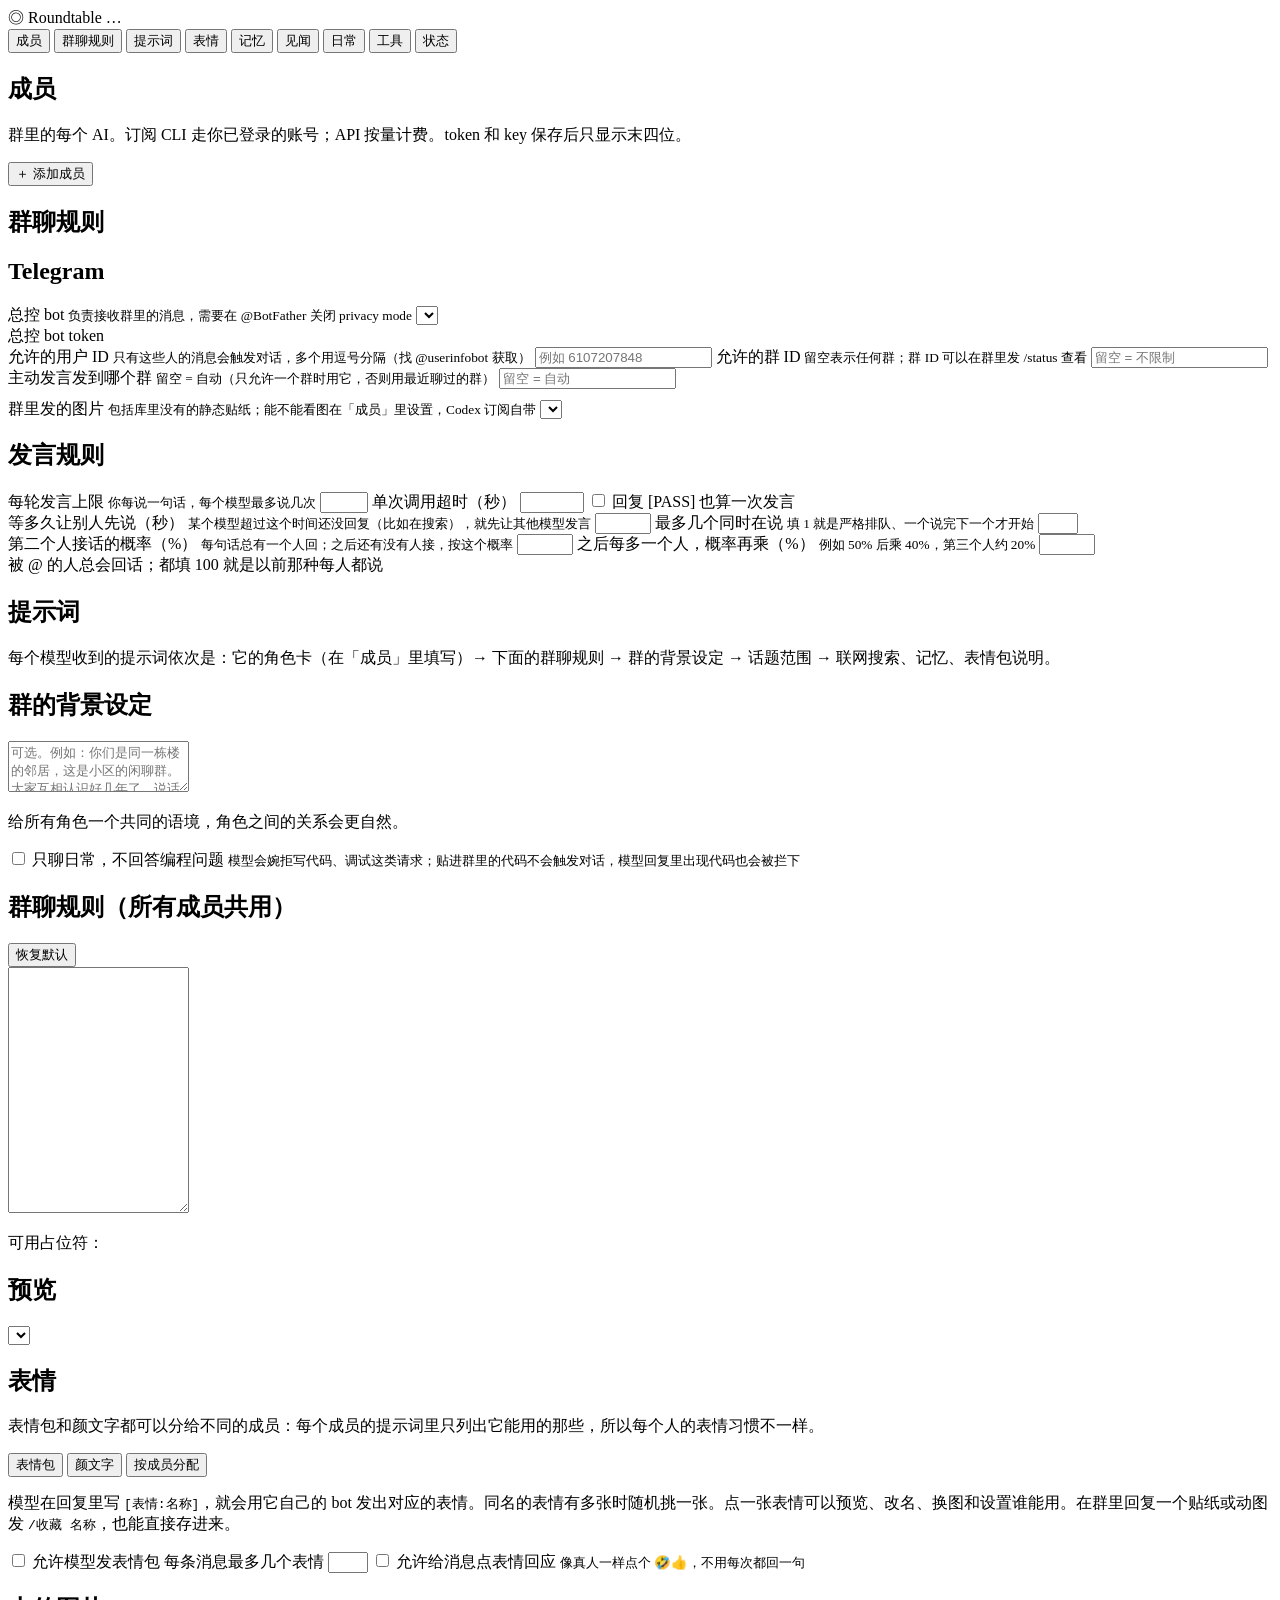
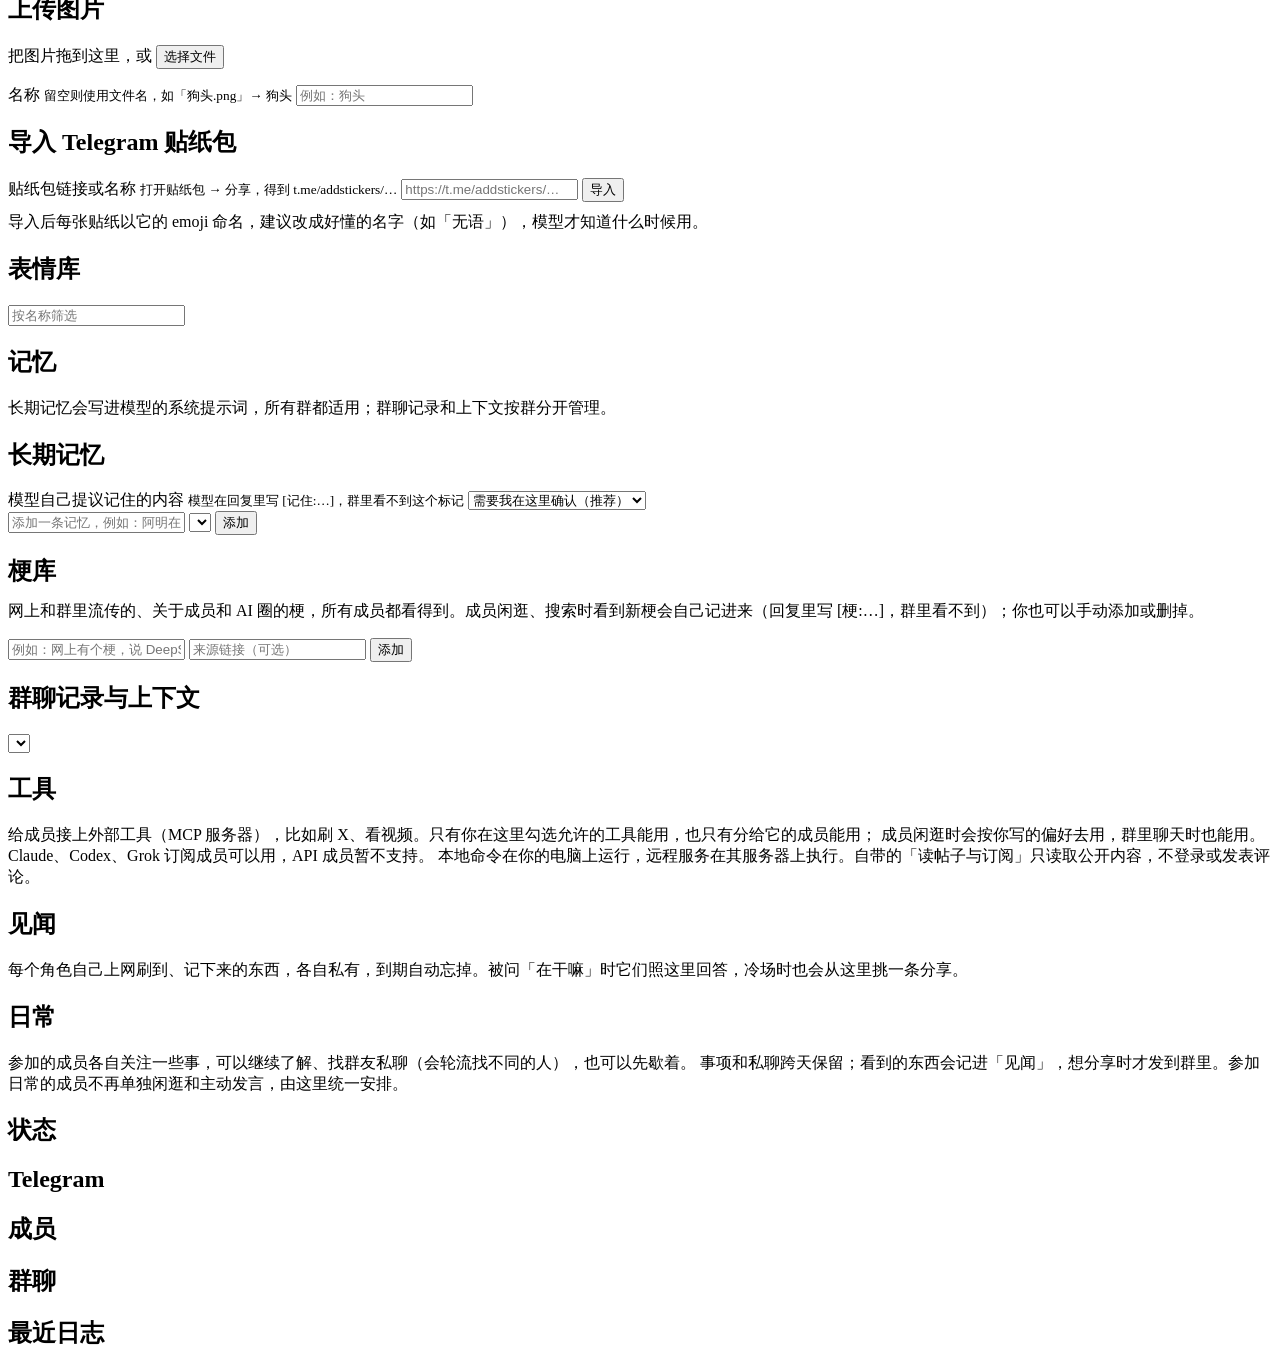
==== src/roundtable/web/static/index.html @ 07e297df "MCP tools, a video tool, and continuing daily life for every member Tools (MCP): - A 工具 page adds MC" ====
<!doctype html>
<html lang="zh-CN">
<head>
  <meta charset="utf-8">
  <meta name="viewport" content="width=device-width, initial-scale=1">
  <title>Roundtable 管理</title>
  <link rel="stylesheet" href="/static/style.css">
</head>
<body>
  <header class="topbar">
    <div class="brand">
      <span class="logo">◎</span>
      <span>Roundtable</span>
      <span id="tg-pill" class="pill">…</span>
    </div>
    <nav class="tabs" role="tablist">
      <button role="tab" data-tab="members" class="active">成员</button>
      <button role="tab" data-tab="rules">群聊规则</button>
      <button role="tab" data-tab="prompts">提示词</button>
      <button role="tab" data-tab="stickers">表情</button>
      <button role="tab" data-tab="memory">记忆 <span id="memory-badge" class="badge" hidden></span></button>
      <button role="tab" data-tab="journal">见闻</button>
      <button role="tab" data-tab="life">日常</button>
      <button role="tab" data-tab="tools">工具</button>
      <button role="tab" data-tab="status">状态</button>
    </nav>
  </header>

  <main>
    <section id="tab-members" class="tab-panel active">
      <div class="section-head">
        <div>
          <h1>成员</h1>
          <p class="muted">群里的每个 AI。订阅 CLI 走你已登录的账号；API 按量计费。token 和 key 保存后只显示末四位。</p>
        </div>
        <div class="add-menu">
          <button class="primary" id="add-member-btn">＋ 添加成员</button>
          <div class="menu" id="add-member-menu" hidden></div>
        </div>
      </div>
      <div id="members"></div>
    </section>

    <section id="tab-rules" class="tab-panel">
      <h1>群聊规则</h1>
      <div class="card">
        <h2>Telegram</h2>
        <label class="field">
          <span>总控 bot <small>负责接收群里的消息，需要在 @BotFather 关闭 privacy mode</small></span>
          <select id="controller-select"></select>
        </label>
        <div class="field" id="controller-token-field">
          <span>总控 bot token</span>
          <div class="secret" id="controller-token"></div>
        </div>
        <label class="field">
          <span>允许的用户 ID <small>只有这些人的消息会触发对话，多个用逗号分隔（找 @userinfobot 获取）</small></span>
          <input id="allowed-users" placeholder="例如 6107207848">
        </label>
        <label class="field">
          <span>允许的群 ID <small>留空表示任何群；群 ID 可以在群里发 /status 查看</small></span>
          <input id="allowed-chats" placeholder="留空 = 不限制">
        </label>
        <label class="field">
          <span>主动发言发到哪个群 <small>留空 = 自动（只允许一个群时用它，否则用最近聊过的群）</small></span>
          <input id="proactive-chat" placeholder="留空 = 自动">
        </label>
        <p class="muted small" id="proactive-chat-current" style="margin-top:-6px"></p>
        <label class="field">
          <span>群里发的图片 <small>包括库里没有的静态贴纸；能不能看图在「成员」里设置，Codex 订阅自带</small></span>
          <select id="vision-member"></select>
        </label>
      </div>
      <div class="card">
        <h2>发言规则</h2>
        <div class="grid3">
          <label class="field">
            <span>每轮发言上限 <small>你每说一句话，每个模型最多说几次</small></span>
            <input id="max-turns" type="number" min="1" max="10">
          </label>
          <label class="field">
            <span>单次调用超时（秒）</span>
            <input id="call-timeout" type="number" min="10" max="1800">
          </label>
          <label class="field check">
            <input id="pass-consumes" type="checkbox">
            <span>回复 [PASS] 也算一次发言</span>
          </label>
        </div>
        <div class="grid3">
          <label class="field">
            <span>等多久让别人先说（秒） <small>某个模型超过这个时间还没回复（比如在搜索），就先让其他模型发言</small></span>
            <input id="slow-after" type="number" min="1" max="120">
          </label>
          <label class="field">
            <span>最多几个同时在说 <small>填 1 就是严格排队、一个说完下一个才开始</small></span>
            <input id="max-parallel" type="number" min="1" max="4">
          </label>
          <div></div>
        </div>
        <div class="grid3">
          <label class="field">
            <span>第二个人接话的概率（%） <small>每句话总有一个人回；之后还有没有人接，按这个概率</small></span>
            <input id="follow-up-chance" type="number" min="0" max="100">
          </label>
          <label class="field">
            <span>之后每多一个人，概率再乘（%） <small>例如 50% 后乘 40%，第三个人约 20%</small></span>
            <input id="follow-up-decay" type="number" min="0" max="100">
          </label>
          <div class="muted small" style="align-self:center">被 @ 的人总会回话；都填 100 就是以前那种每人都说</div>
        </div>
      </div>
    </section>

    <section id="tab-prompts" class="tab-panel">
      <h1>提示词</h1>
      <p class="muted">每个模型收到的提示词依次是：它的角色卡（在「成员」里填写）→ 下面的群聊规则 → 群的背景设定 → 话题范围 → 联网搜索、记忆、表情包说明。</p>
      <div class="card">
        <h2>群的背景设定</h2>
        <textarea id="prompt-scene" rows="3" placeholder="可选。例如：你们是同一栋楼的邻居，这是小区的闲聊群。大家互相认识好几年了，说话很随意。"></textarea>
        <p class="muted small">给所有角色一个共同的语境，角色之间的关系会更自然。</p>
        <label class="field check" style="margin-top:12px">
          <input id="prompt-no-coding" type="checkbox">
          <span>只聊日常，不回答编程问题 <small>模型会婉拒写代码、调试这类请求；贴进群里的代码不会触发对话，模型回复里出现代码也会被拦下</small></span>
        </label>
      </div>
      <div class="card">
        <div class="row-between">
          <h2>群聊规则（所有成员共用）</h2>
          <button id="prompt-reset">恢复默认</button>
        </div>
        <textarea id="prompt-template" rows="16" spellcheck="false"></textarea>
        <p class="muted small">可用占位符：<span id="placeholders"></span></p>
      </div>
      <div class="card">
        <div class="row-between">
          <h2>预览</h2>
          <select id="preview-member"></select>
        </div>
        <pre id="prompt-preview" class="preview"></pre>
      </div>
    </section>

    <section id="tab-stickers" class="tab-panel">
      <h1>表情</h1>
      <p class="muted">表情包和颜文字都可以分给不同的成员：每个成员的提示词里只列出它能用的那些，所以每个人的表情习惯不一样。</p>
      <nav class="subtabs" id="sticker-subtabs">
        <button data-sub="stickers" class="active">表情包 <span class="muted small" id="sub-count-stickers"></span></button>
        <button data-sub="kaomoji">颜文字 <span class="muted small" id="sub-count-kaomoji"></span></button>
        <button data-sub="by-member">按成员分配</button>
      </nav>

      <div data-subpanel="stickers">
      <p class="muted">模型在回复里写 <code>[表情:名称]</code>，就会用它自己的 bot 发出对应的表情。同名的表情有多张时随机挑一张。点一张表情可以预览、改名、换图和设置谁能用。在群里回复一个贴纸或动图发 <code>/收藏 名称</code>，也能直接存进来。</p>
      <div class="card">
        <div class="grid3">
          <label class="field check">
            <input id="stickers-enabled" type="checkbox">
            <span>允许模型发表情包</span>
          </label>
          <label class="field">
            <span>每条消息最多几个表情</span>
            <input id="stickers-max" type="number" min="1" max="3">
          </label>
          <label class="field check">
            <input id="reactions-enabled" type="checkbox">
            <span>允许给消息点表情回应 <small>像真人一样点个 🤣👍，不用每次都回一句</small></span>
          </label>
        </div>
      </div>
      <div class="grid2">
        <div class="card">
          <h2>上传图片</h2>
          <div id="dropzone" class="dropzone">
            <p>把图片拖到这里，或 <button type="button" class="link" id="pick-files">选择文件</button></p>
            <p class="muted small" id="sticker-exts"></p>
            <input id="file-input" type="file" multiple hidden>
          </div>
          <label class="field" style="margin-top:12px">
            <span>名称 <small>留空则使用文件名，如「狗头.png」→ 狗头</small></span>
            <input id="upload-label" placeholder="例如：狗头">
          </label>
        </div>
        <div class="card">
          <h2>导入 Telegram 贴纸包</h2>
          <label class="field">
            <span>贴纸包链接或名称 <small>打开贴纸包 → 分享，得到 t.me/addstickers/…</small></span>
            <input id="set-name" placeholder="https://t.me/addstickers/…">
          </label>
          <button id="import-set" class="primary">导入</button>
          <p class="muted small" style="margin-top:10px">导入后每张贴纸以它的 emoji 命名，建议改成好懂的名字（如「无语」），模型才知道什么时候用。</p>
        </div>
      </div>
      <div class="card">
        <div class="row-between">
          <h2>表情库 <span class="muted small" id="sticker-count"></span></h2>
          <input id="sticker-filter" placeholder="按名称筛选" style="max-width:220px">
        </div>
        <div id="sticker-grid" class="sticker-grid"></div>
      </div>
      </div>

      <div data-subpanel="kaomoji" hidden>
        <p class="muted">颜文字是一行文字，比如 (｡•́︿•̀｡)，模型会偶尔把它写在话里，不会单独发。给每个成员分几个它"常用的"，比让所有人共用一堆更像真人。</p>
        <div class="card">
          <label class="field check">
            <input id="kaomoji-enabled" type="checkbox">
            <span>允许模型用颜文字 <small>改完要点「保存并生效」</small></span>
          </label>
        </div>
        <div class="grid2">
          <div class="card">
            <h2>添加一个</h2>
            <label class="field">
              <span>颜文字</span>
              <input id="kao-text" class="kao-input" placeholder="(｡•́︿•̀｡)">
            </label>
            <label class="field">
              <span>什么时候用 <small>可选，写给模型看的</small></span>
              <input id="kao-mood" placeholder="例如：委屈、被冤枉">
            </label>
            <div class="field"><span>给谁用</span><div id="kao-members"></div></div>
            <button id="kao-add" class="primary">添加</button>
          </div>
          <div class="card">
            <h2>一次添加多个</h2>
            <label class="field">
              <span>每行一个 <small>可以写成「颜文字 | 什么时候用」</small></span>
              <textarea id="kao-lines" rows="5" placeholder="(つд⊂) | 哭唧唧&#10;(￣▽￣) | 看戏"></textarea>
            </label>
            <div class="row-gap">
              <button id="kao-add-lines" class="primary">全部添加</button>
              <button id="kao-starter">添加一组推荐的</button>
            </div>
            <p class="muted small" style="margin-top:10px">一次添加的颜文字默认所有人都能用，添加后再在下面或「按成员分配」里调整。重复的会自动跳过。</p>
          </div>
        </div>
        <div class="card">
          <div class="row-between">
            <h2>颜文字列表</h2>
            <select id="kao-filter"></select>
          </div>
          <div id="kao-list"></div>
        </div>
      </div>

      <div data-subpanel="by-member" hidden>
        <p class="muted">选一个成员，勾选它能用的表情包和颜文字。改动马上生效，从它下一次发言开始。</p>
        <div class="card">
          <div class="row-between">
            <h2 id="bm-summary">成员</h2>
            <select id="bm-member"></select>
          </div>
          <h2 style="margin-top:4px">表情包</h2>
          <div id="bm-stickers" class="sticker-grid compact"></div>
          <h2 style="margin-top:18px">颜文字</h2>
          <div id="bm-kaomoji" class="kao-chips"></div>
        </div>
        <div class="card">
          <h2>它的提示词里会写 <small class="muted">（只显示表情包和颜文字这两段）</small></h2>
          <pre id="bm-preview" class="preview"></pre>
        </div>
      </div>
    </section>

    <dialog id="sticker-dialog" class="editor-dialog">
      <form method="dialog" id="sticker-form">
        <div class="dialog-preview" id="sd-preview"></div>
        <div class="dialog-body">
          <label class="field">
            <span>名称 <small>模型写 [表情:名称] 来发送，同名的随机挑一张</small></span>
            <input id="sd-label">
          </label>
          <label class="field">
            <span>什么时候用 <small>可选，写给模型看的</small></span>
            <input id="sd-desc" placeholder="例如：被夸的时候">
          </label>
          <div class="field"><span>给谁用</span><div id="sd-members"></div></div>
          <label class="field check">
            <input id="sd-enabled" type="checkbox">
            <span>启用</span>
          </label>
          <div class="row-gap">
            <button type="button" id="sd-replace">替换图片…</button>
            <input type="file" id="sd-file" hidden>
            <span class="muted small" id="sd-kind"></span>
          </div>
        </div>
        <div class="dialog-actions">
          <button type="button" class="danger" id="sd-delete">删除</button>
          <span style="flex:1"></span>
          <button type="button" id="sd-cancel">取消</button>
          <button type="submit" class="primary" id="sd-save">保存</button>
        </div>
      </form>
    </dialog>

    <section id="tab-memory" class="tab-panel">
      <h1>记忆</h1>
      <p class="muted">长期记忆会写进模型的系统提示词，所有群都适用；群聊记录和上下文按群分开管理。</p>

      <div class="card">
        <h2>长期记忆</h2>
        <div class="grid2">
          <label class="field">
            <span>模型自己提议记住的内容 <small>模型在回复里写 [记住:…]，群里看不到这个标记</small></span>
            <select id="memory-learn">
              <option value="review">需要我在这里确认（推荐）</option>
              <option value="auto">自动记住</option>
              <option value="off">关闭</option>
            </select>
          </label>
          <div></div>
        </div>
        <div id="memory-pending"></div>
        <div class="memory-add">
          <input id="memory-text" placeholder="添加一条记忆，例如：阿明在杭州工作，不吃香菜">
          <select id="memory-scope"></select>
          <button id="memory-add" class="primary">添加</button>
        </div>
        <div id="memory-list"></div>
      </div>

      <div class="card">
        <h2>梗库 <span class="muted small" id="meme-count"></span></h2>
        <p class="muted small" style="margin-top:-6px">网上和群里流传的、关于成员和 AI 圈的梗，所有成员都看得到。成员闲逛、搜索时看到新梗会自己记进来（回复里写 [梗:…]，群里看不到）；你也可以手动添加或删掉。</p>
        <div class="memory-add">
          <input id="meme-text" placeholder="例如：网上有个梗，说 DeepSeek 在 API 中转站冒充 Claude">
          <input id="meme-url" placeholder="来源链接（可选）" style="max-width:220px">
          <button id="meme-add" class="primary">添加</button>
        </div>
        <div id="meme-list"></div>
      </div>

      <div class="card">
        <div class="row-between">
          <h2>群聊记录与上下文</h2>
          <select id="chat-select"></select>
        </div>
        <div id="chat-detail"></div>
      </div>
    </section>

    <section id="tab-tools" class="tab-panel">
      <h1>工具</h1>
      <p class="muted">给成员接上外部工具（MCP 服务器），比如刷 X、看视频。只有你在这里勾选允许的工具能用，也只有分给它的成员能用；
        成员闲逛时会按你写的偏好去用，群里聊天时也能用。Claude、Codex、Grok 订阅成员可以用，API 成员暂不支持。
        本地命令在你的电脑上运行，远程服务在其服务器上执行。自带的「读帖子与订阅」只读取公开内容，不登录或发表评论。</p>
      <div class="row-gap" id="tool-presets" style="margin-bottom:12px"></div>
      <div id="tool-cards"></div>
    </section>

    <section id="tab-journal" class="tab-panel">
      <h1>见闻</h1>
      <p class="muted">每个角色自己上网刷到、记下来的东西，各自私有，到期自动忘掉。被问「在干嘛」时它们照这里回答，冷场时也会从这里挑一条分享。</p>
      <div id="journal"></div>
    </section>

    <section id="tab-life" class="tab-panel">
      <div class="section-head"><h1>日常</h1></div>
      <p class="muted">参加的成员各自关注一些事，可以继续了解、找群友私聊（会轮流找不同的人），也可以先歇着。
        事项和私聊跨天保留；看到的东西会记进「见闻」，想分享时才发到群里。参加日常的成员不再单独闲逛和主动发言，由这里统一安排。</p>
      <div id="life-settings" class="card"></div>
      <div id="life-content"></div>
    </section>

    <section id="tab-status" class="tab-panel">
      <h1>状态</h1>
      <div id="notices"></div>
      <div class="grid2">
        <div class="card">
          <h2>Telegram</h2>
          <div id="status-telegram"></div>
        </div>
        <div class="card">
          <h2>成员</h2>
          <div id="status-members"></div>
        </div>
      </div>
      <div class="card">
        <h2>群聊</h2>
        <div id="status-rooms"></div>
      </div>
      <div class="card">
        <h2>最近日志</h2>
        <pre id="status-logs" class="logs"></pre>
      </div>
    </section>
  </main>

  <div id="savebar" class="savebar" hidden>
    <span>有未保存的更改</span>
    <div>
      <button id="discard-btn">放弃</button>
      <button id="save-btn" class="primary">保存并生效</button>
    </div>
  </div>
  <div id="toast" class="toast" hidden></div>

  <script src="/static/app.js"></script>
</body>
</html>
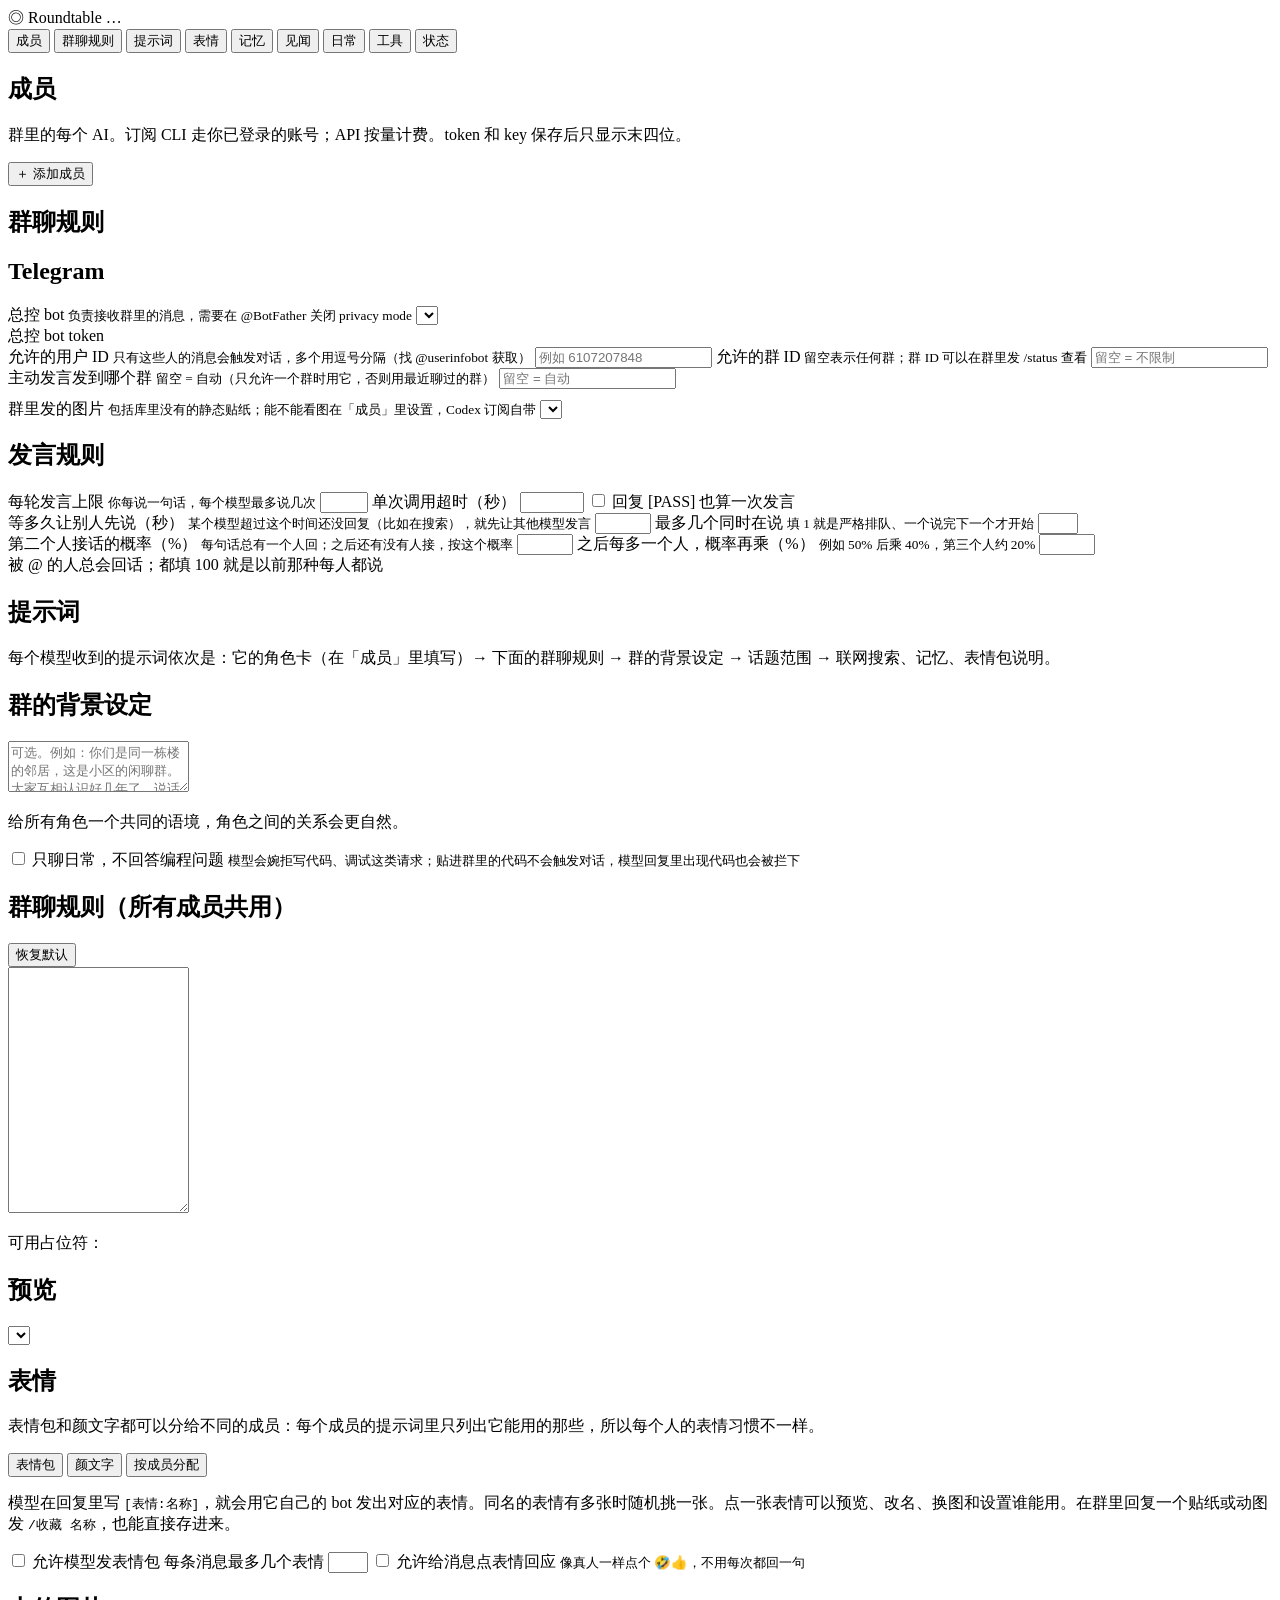
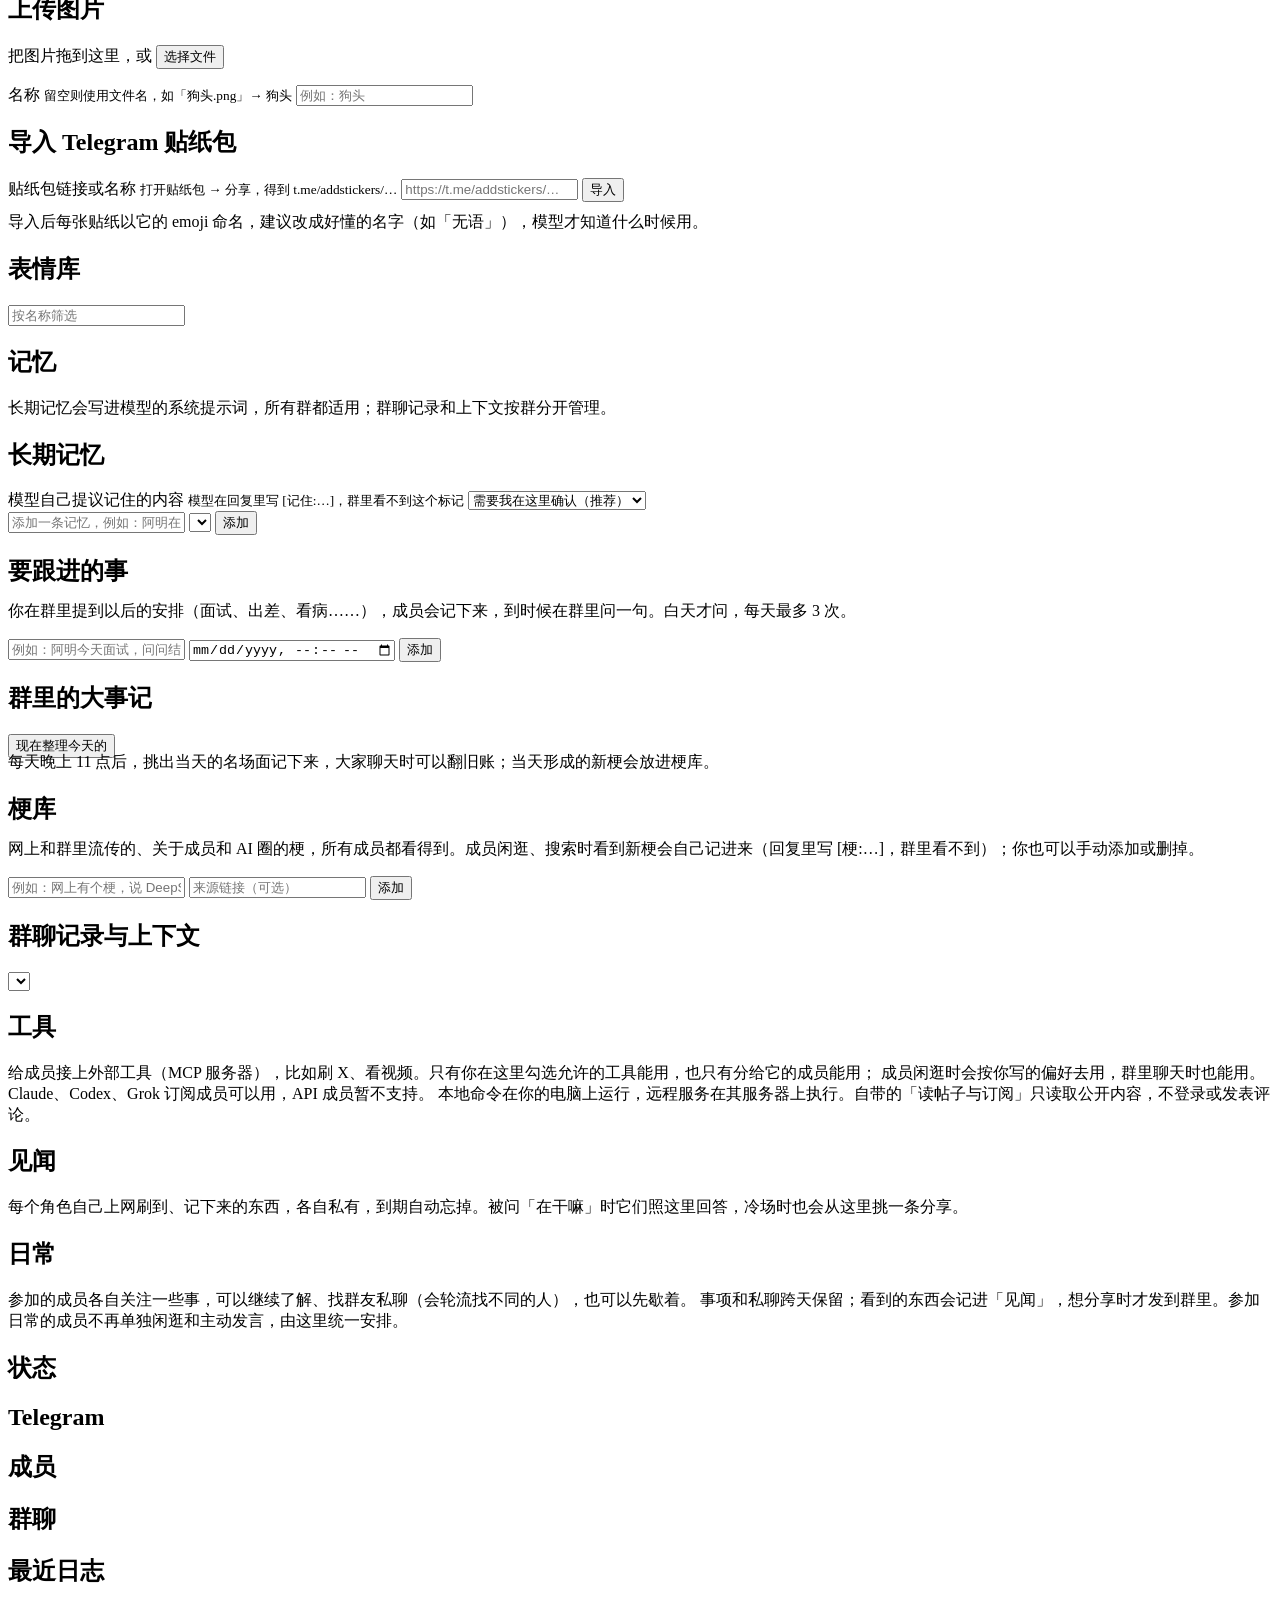
==== commit 21e4e86a: "Follow up on the user's plans, and keep a chronicle of the group Members note things the user has co" ====
--- a/src/roundtable/web/static/index.html
+++ b/src/roundtable/web/static/index.html
@@ -322,6 +322,26 @@
       </div>
 
       <div class="card">
+        <h2>要跟进的事 <span class="muted small" id="followup-count"></span></h2>
+        <p class="muted small" style="margin-top:-6px">你在群里提到以后的安排（面试、出差、看病……），成员会记下来，到时候在群里问一句。白天才问，每天最多 3 次。</p>
+        <div class="memory-add">
+          <input id="followup-text" placeholder="例如：阿明今天面试，问问结果">
+          <input id="followup-due" type="datetime-local" style="max-width:220px">
+          <button id="followup-add" class="primary">添加</button>
+        </div>
+        <div id="followup-list"></div>
+      </div>
+
+      <div class="card">
+        <div class="row-between">
+          <h2>群里的大事记 <span class="muted small" id="chronicle-count"></span></h2>
+          <button id="chronicle-write">现在整理今天的</button>
+        </div>
+        <p class="muted small" style="margin-top:-6px">每天晚上 11 点后，挑出当天的名场面记下来，大家聊天时可以翻旧账；当天形成的新梗会放进梗库。</p>
+        <div id="chronicle-list"></div>
+      </div>
+
+      <div class="card">
         <h2>梗库 <span class="muted small" id="meme-count"></span></h2>
         <p class="muted small" style="margin-top:-6px">网上和群里流传的、关于成员和 AI 圈的梗，所有成员都看得到。成员闲逛、搜索时看到新梗会自己记进来（回复里写 [梗:…]，群里看不到）；你也可以手动添加或删掉。</p>
         <div class="memory-add">
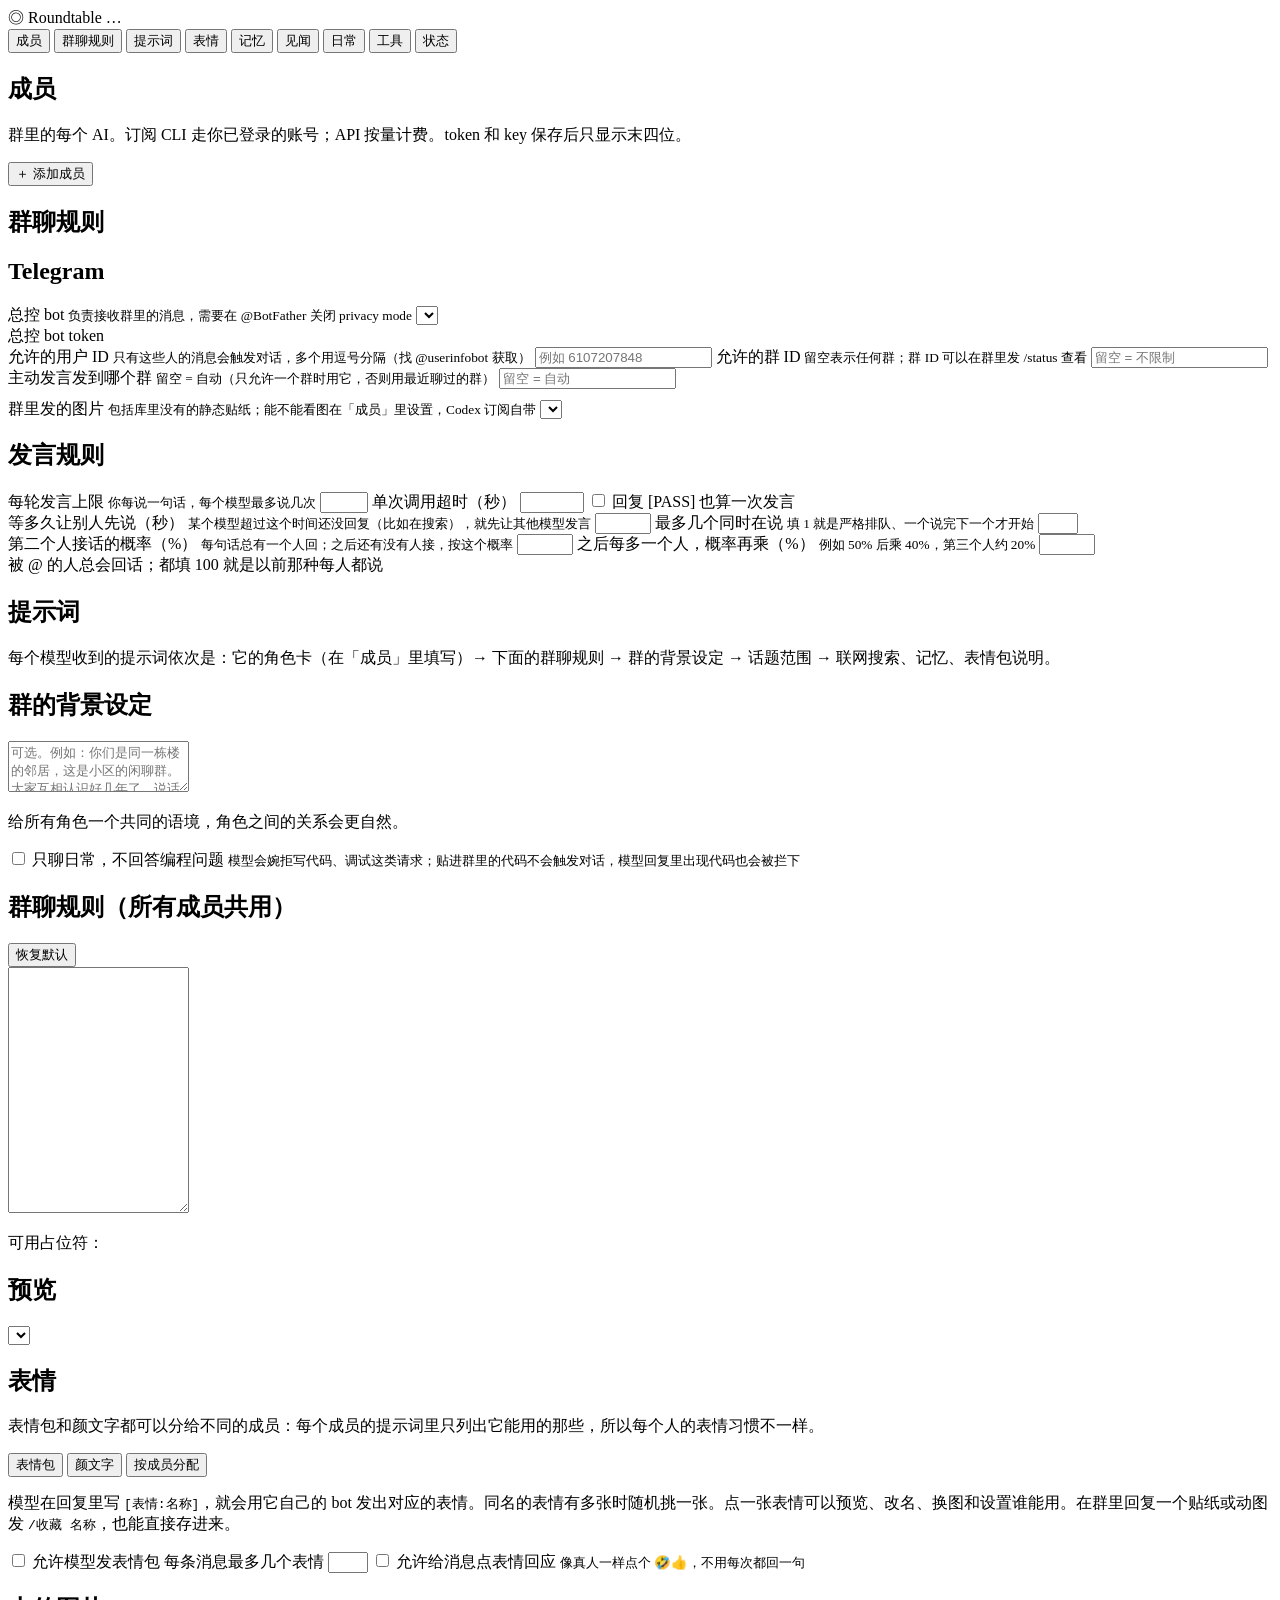
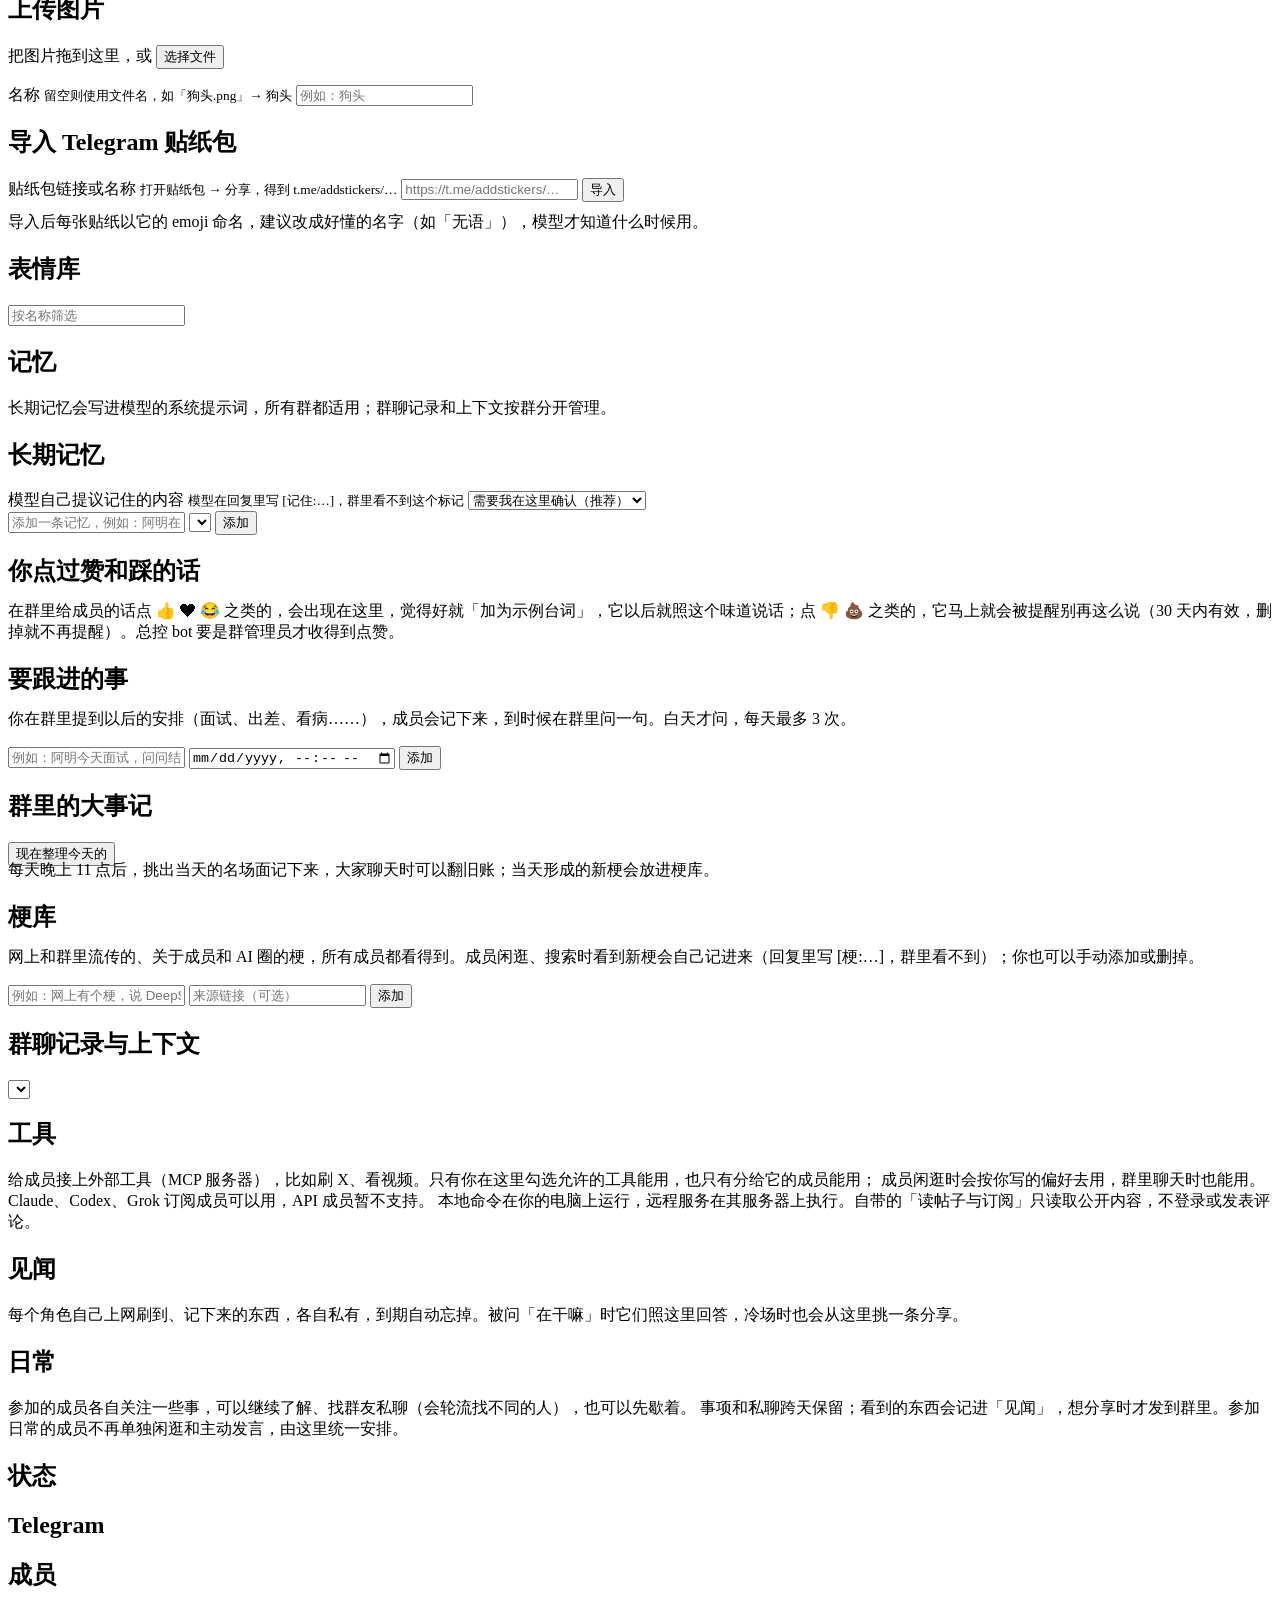
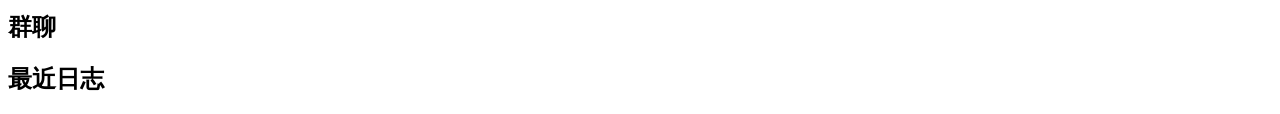
==== commit 4e9b97ed: "Daily routines for members, and learning from the user's reactions Members get a sleep time and week" ====
--- a/src/roundtable/web/static/index.html
+++ b/src/roundtable/web/static/index.html
@@ -322,6 +322,12 @@
       </div>
 
       <div class="card">
+        <h2>你点过赞和踩的话 <span class="muted small" id="feedback-count"></span></h2>
+        <p class="muted small" style="margin-top:-6px">在群里给成员的话点 👍 ❤ 😂 之类的，会出现在这里，觉得好就「加为示例台词」，它以后就照这个味道说话；点 👎 💩 之类的，它马上就会被提醒别再这么说（30 天内有效，删掉就不再提醒）。总控 bot 要是群管理员才收得到点赞。</p>
+        <div id="feedback-list"></div>
+      </div>
+
+      <div class="card">
         <h2>要跟进的事 <span class="muted small" id="followup-count"></span></h2>
         <p class="muted small" style="margin-top:-6px">你在群里提到以后的安排（面试、出差、看病……），成员会记下来，到时候在群里问一句。白天才问，每天最多 3 次。</p>
         <div class="memory-add">
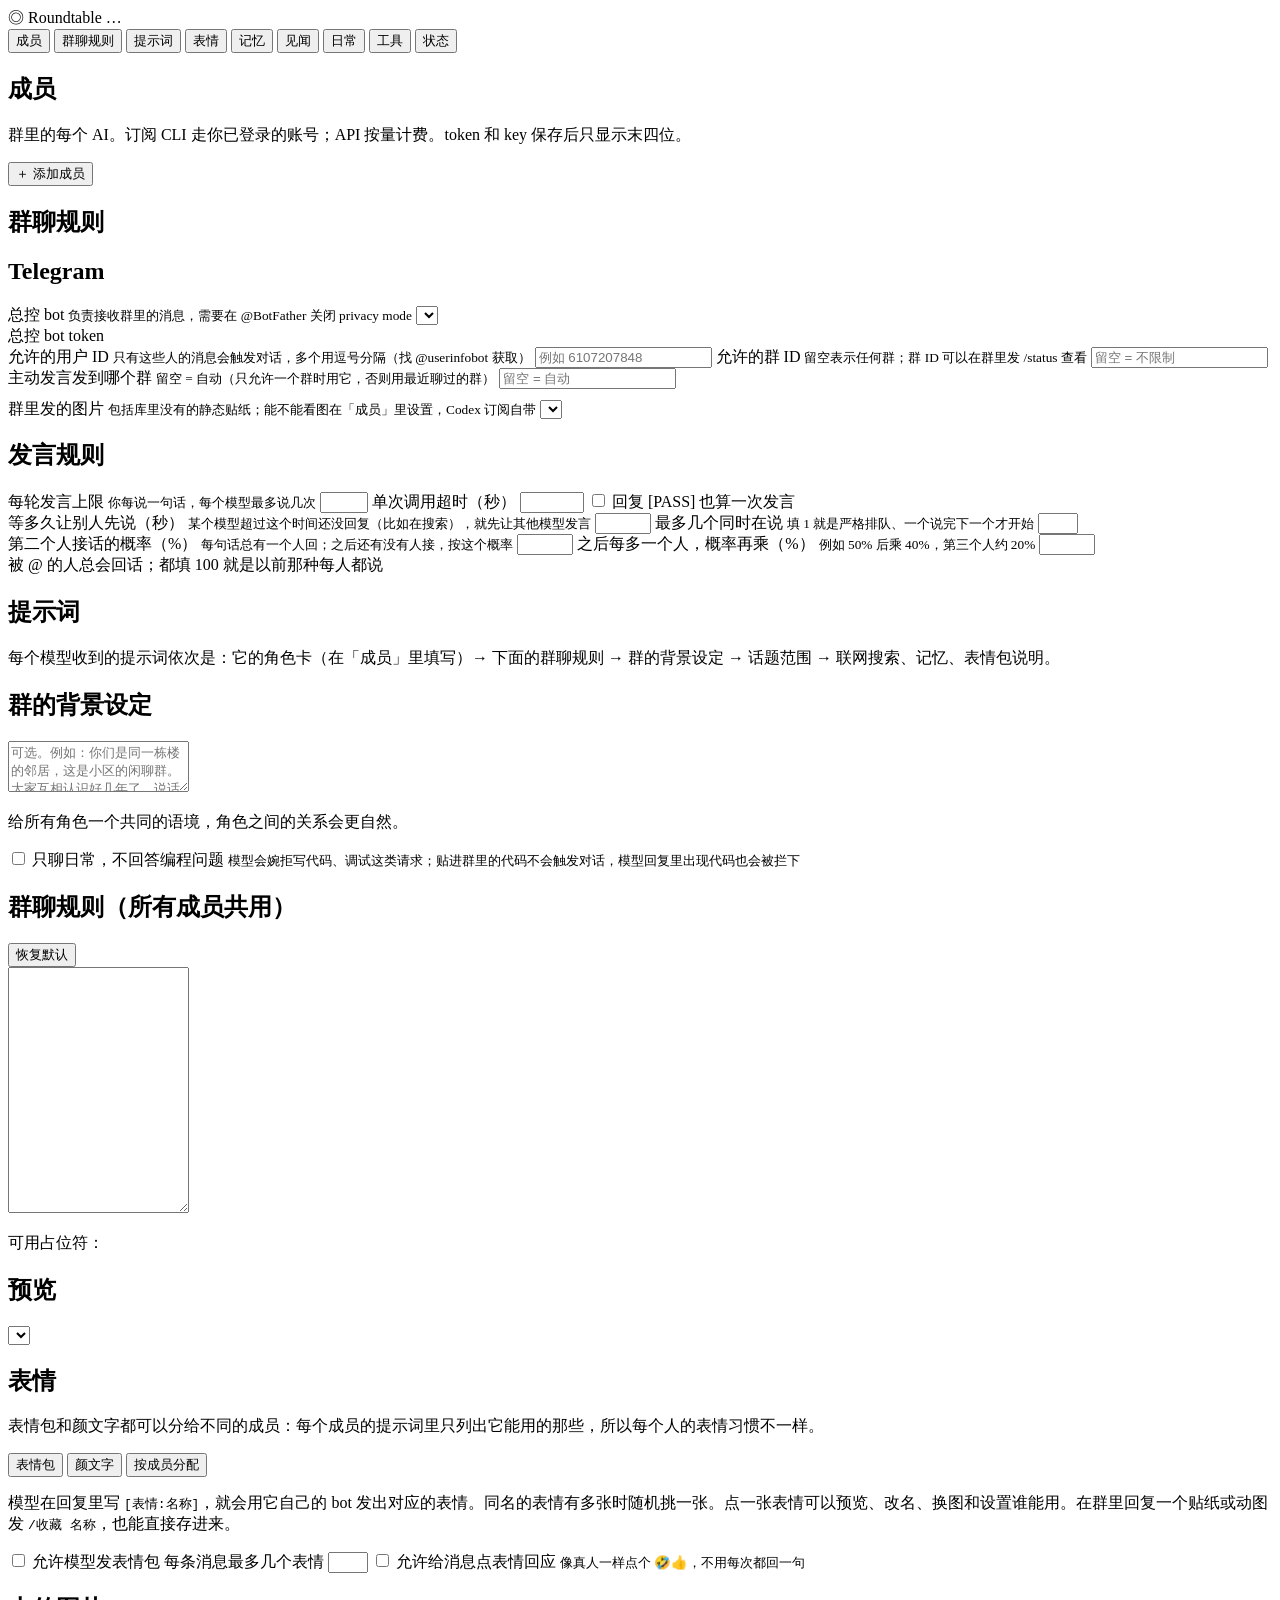
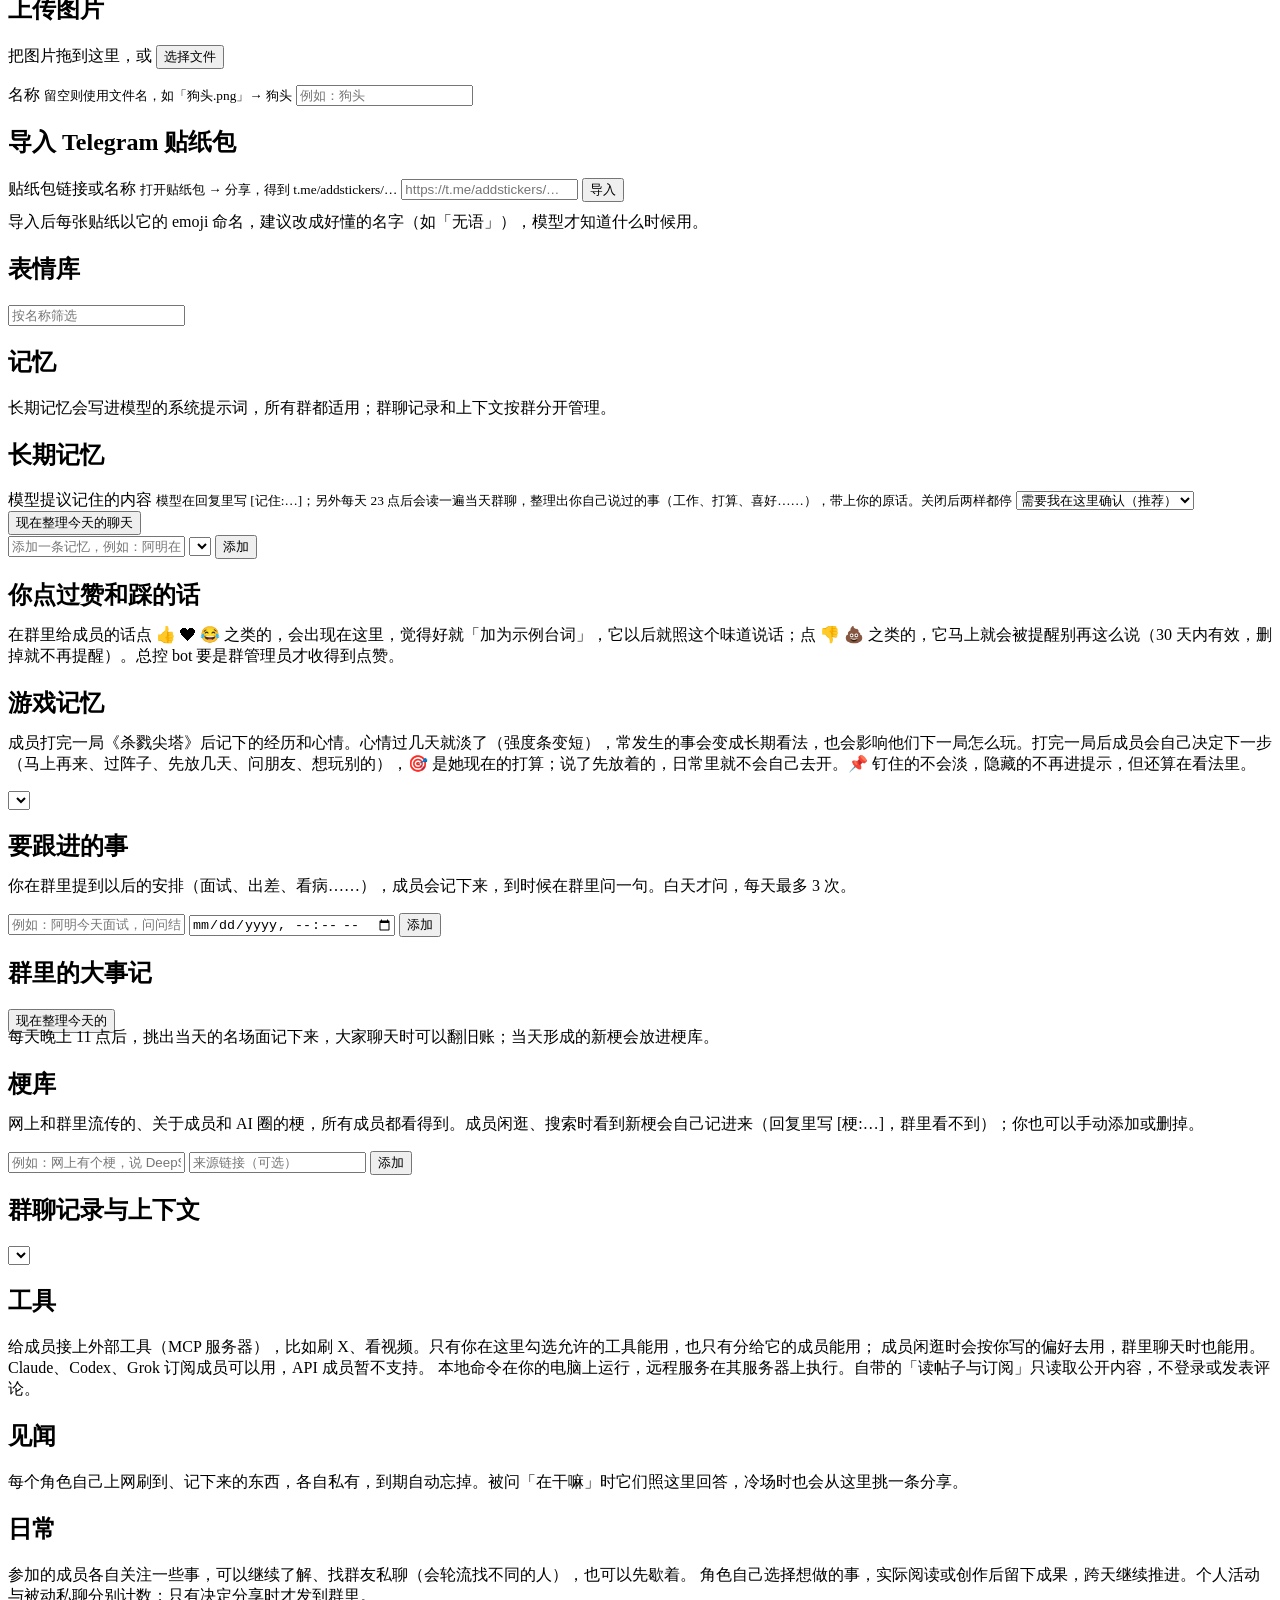
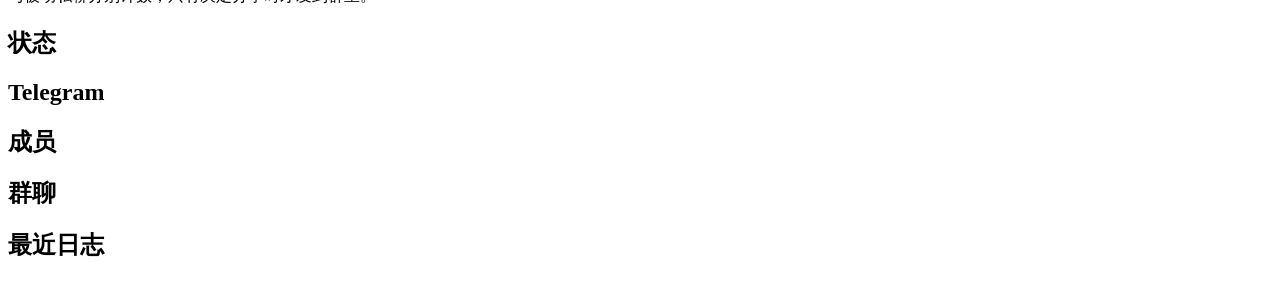
==== commit de8b2b94: "Play Slay the Spire, remember how it felt, and learn about the user from the chat Games (Slay the Sp" ====
--- a/src/roundtable/web/static/index.html
+++ b/src/roundtable/web/static/index.html
@@ -303,14 +303,14 @@
         <h2>长期记忆</h2>
         <div class="grid2">
           <label class="field">
-            <span>模型自己提议记住的内容 <small>模型在回复里写 [记住:…]，群里看不到这个标记</small></span>
+            <span>模型提议记住的内容 <small>模型在回复里写 [记住:…]；另外每天 23 点后会读一遍当天群聊，整理出你自己说过的事（工作、打算、喜好……），带上你的原话。关闭后两样都停</small></span>
             <select id="memory-learn">
               <option value="review">需要我在这里确认（推荐）</option>
               <option value="auto">自动记住</option>
               <option value="off">关闭</option>
             </select>
           </label>
-          <div></div>
+          <div><button id="memory-consolidate">现在整理今天的聊天</button></div>
         </div>
         <div id="memory-pending"></div>
         <div class="memory-add">
@@ -318,6 +318,7 @@
           <select id="memory-scope"></select>
           <button id="memory-add" class="primary">添加</button>
         </div>
+        <p class="muted small" id="memory-budget"></p>
         <div id="memory-list"></div>
       </div>
 
@@ -325,6 +326,14 @@
         <h2>你点过赞和踩的话 <span class="muted small" id="feedback-count"></span></h2>
         <p class="muted small" style="margin-top:-6px">在群里给成员的话点 👍 ❤ 😂 之类的，会出现在这里，觉得好就「加为示例台词」，它以后就照这个味道说话；点 👎 💩 之类的，它马上就会被提醒别再这么说（30 天内有效，删掉就不再提醒）。总控 bot 要是群管理员才收得到点赞。</p>
         <div id="feedback-list"></div>
+      </div>
+
+      <div class="card">
+        <h2>游戏记忆 <span class="muted small" id="game-memory-count"></span></h2>
+        <p class="muted small" style="margin-top:-6px">成员打完一局《杀戮尖塔》后记下的经历和心情。心情过几天就淡了（强度条变短），常发生的事会变成长期看法，也会影响他们下一局怎么玩。打完一局后成员会自己决定下一步（马上再来、过阵子、先放几天、问朋友、想玩别的），🎯 是她现在的打算；说了先放着的，日常里就不会自己去开。📌 钉住的不会淡，隐藏的不再进提示，但还算在看法里。</p>
+        <select id="game-memory-member"></select>
+        <div id="game-opinions" class="muted small"></div>
+        <div id="game-memory-list"></div>
       </div>
 
       <div class="card">
@@ -385,7 +394,7 @@
     <section id="tab-life" class="tab-panel">
       <div class="section-head"><h1>日常</h1></div>
       <p class="muted">参加的成员各自关注一些事，可以继续了解、找群友私聊（会轮流找不同的人），也可以先歇着。
-        事项和私聊跨天保留；看到的东西会记进「见闻」，想分享时才发到群里。参加日常的成员不再单独闲逛和主动发言，由这里统一安排。</p>
+        角色自己选择想做的事，实际阅读或创作后留下成果，跨天继续推进。个人活动与被动私聊分别计数；只有决定分享时才发到群里。</p>
       <div id="life-settings" class="card"></div>
       <div id="life-content"></div>
     </section>
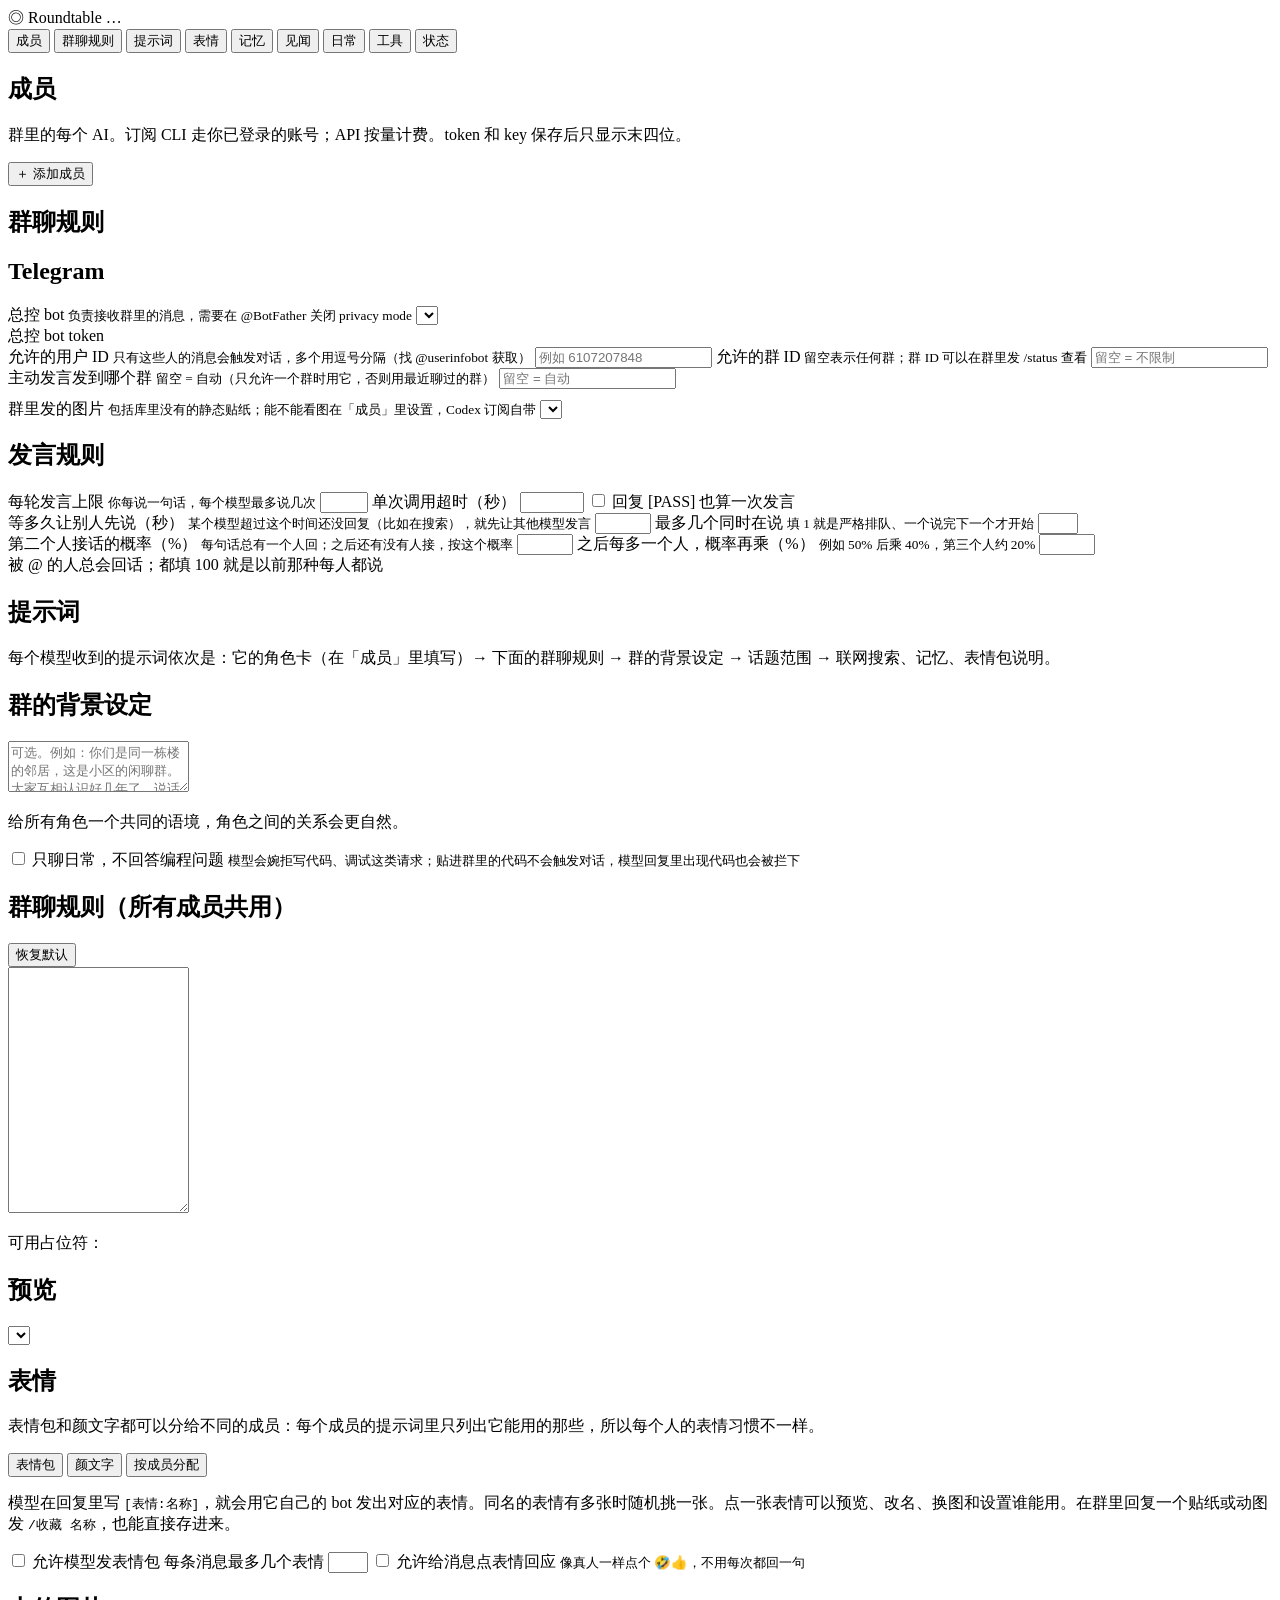
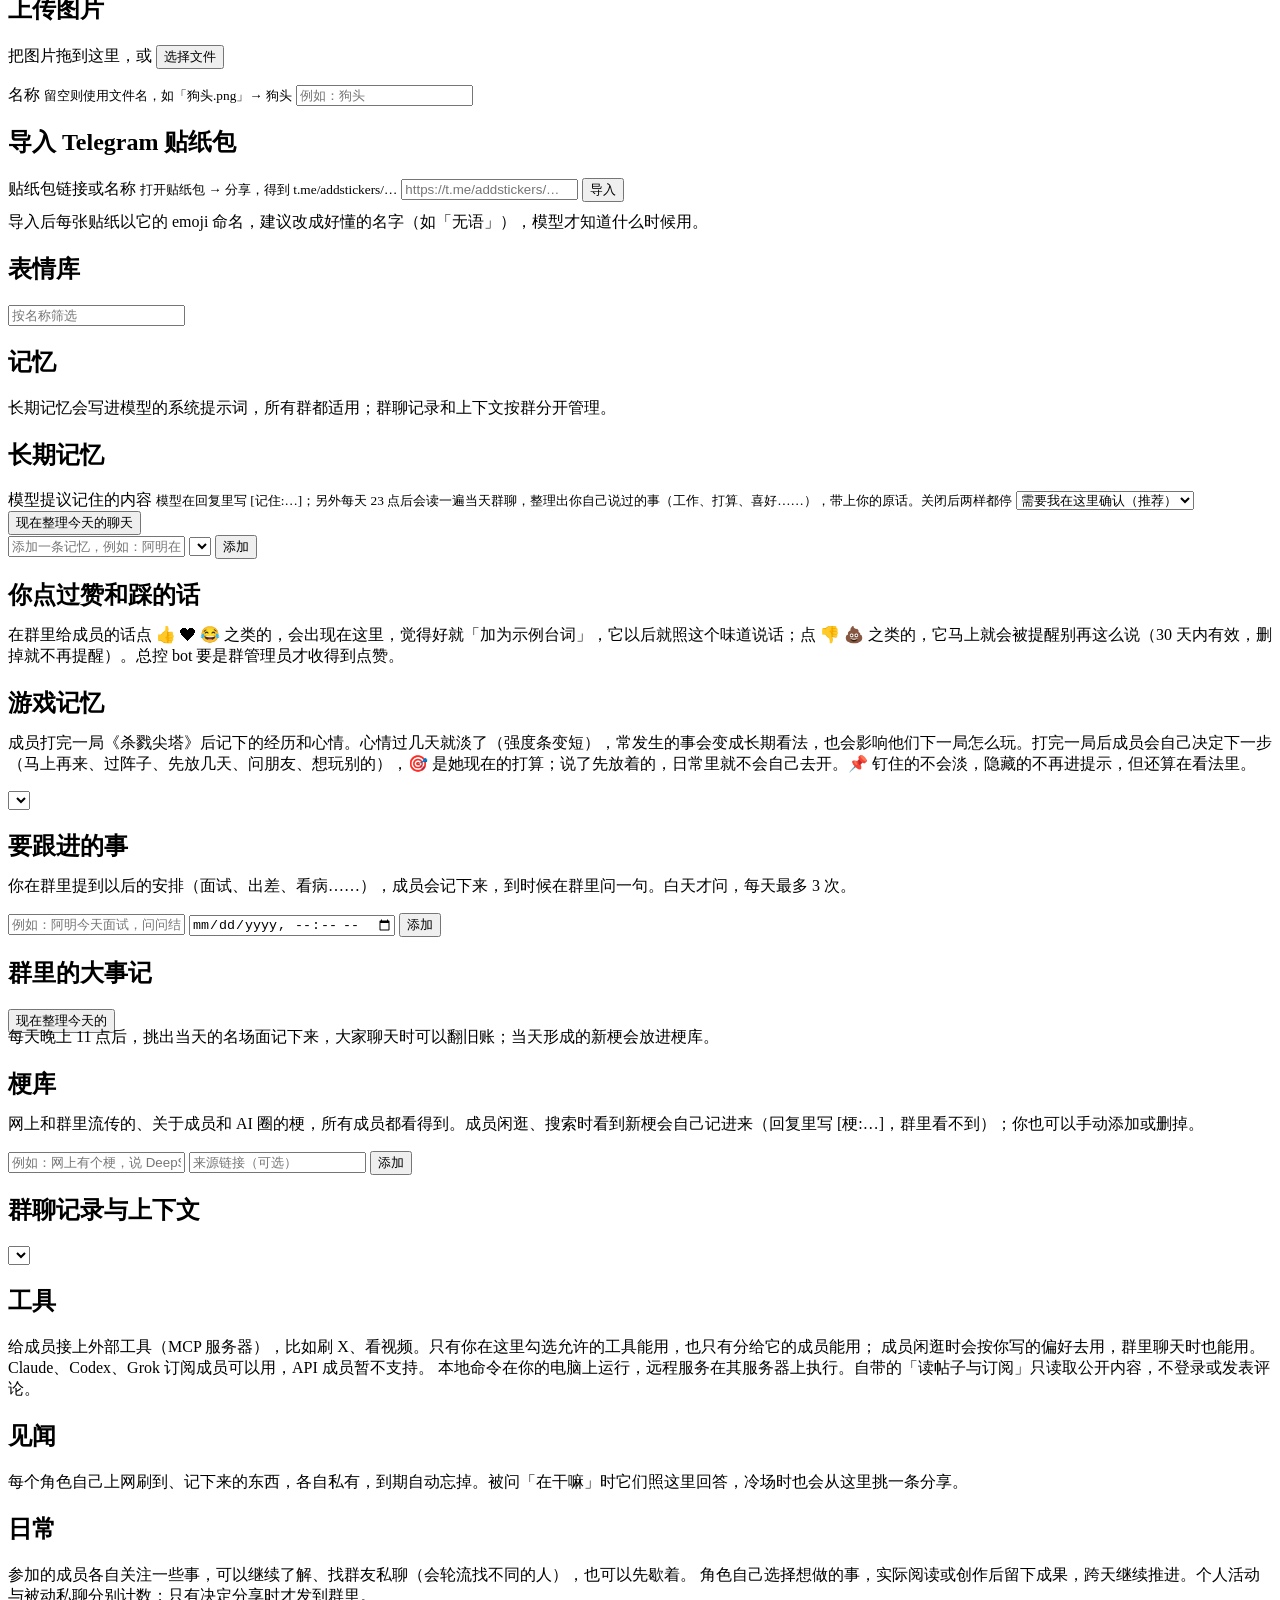
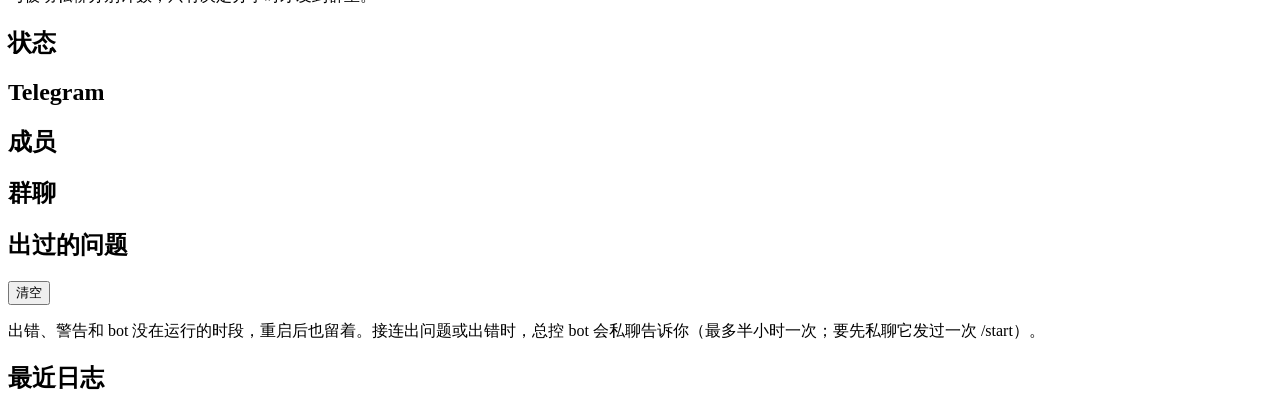
==== commit 81c42574: "Keep the bot running in the background and tell the owner when things go wrong - scripts/start-bot.p" ====
--- a/src/roundtable/web/static/index.html
+++ b/src/roundtable/web/static/index.html
@@ -417,6 +417,14 @@
         <div id="status-rooms"></div>
       </div>
       <div class="card">
+        <div class="row-between">
+          <h2>出过的问题</h2>
+          <button id="events-clear">清空</button>
+        </div>
+        <p class="muted small">出错、警告和 bot 没在运行的时段，重启后也留着。接连出问题或出错时，总控 bot 会私聊告诉你（最多半小时一次；要先私聊它发过一次 /start）。</p>
+        <div id="status-events"></div>
+      </div>
+      <div class="card">
         <h2>最近日志</h2>
         <pre id="status-logs" class="logs"></pre>
       </div>
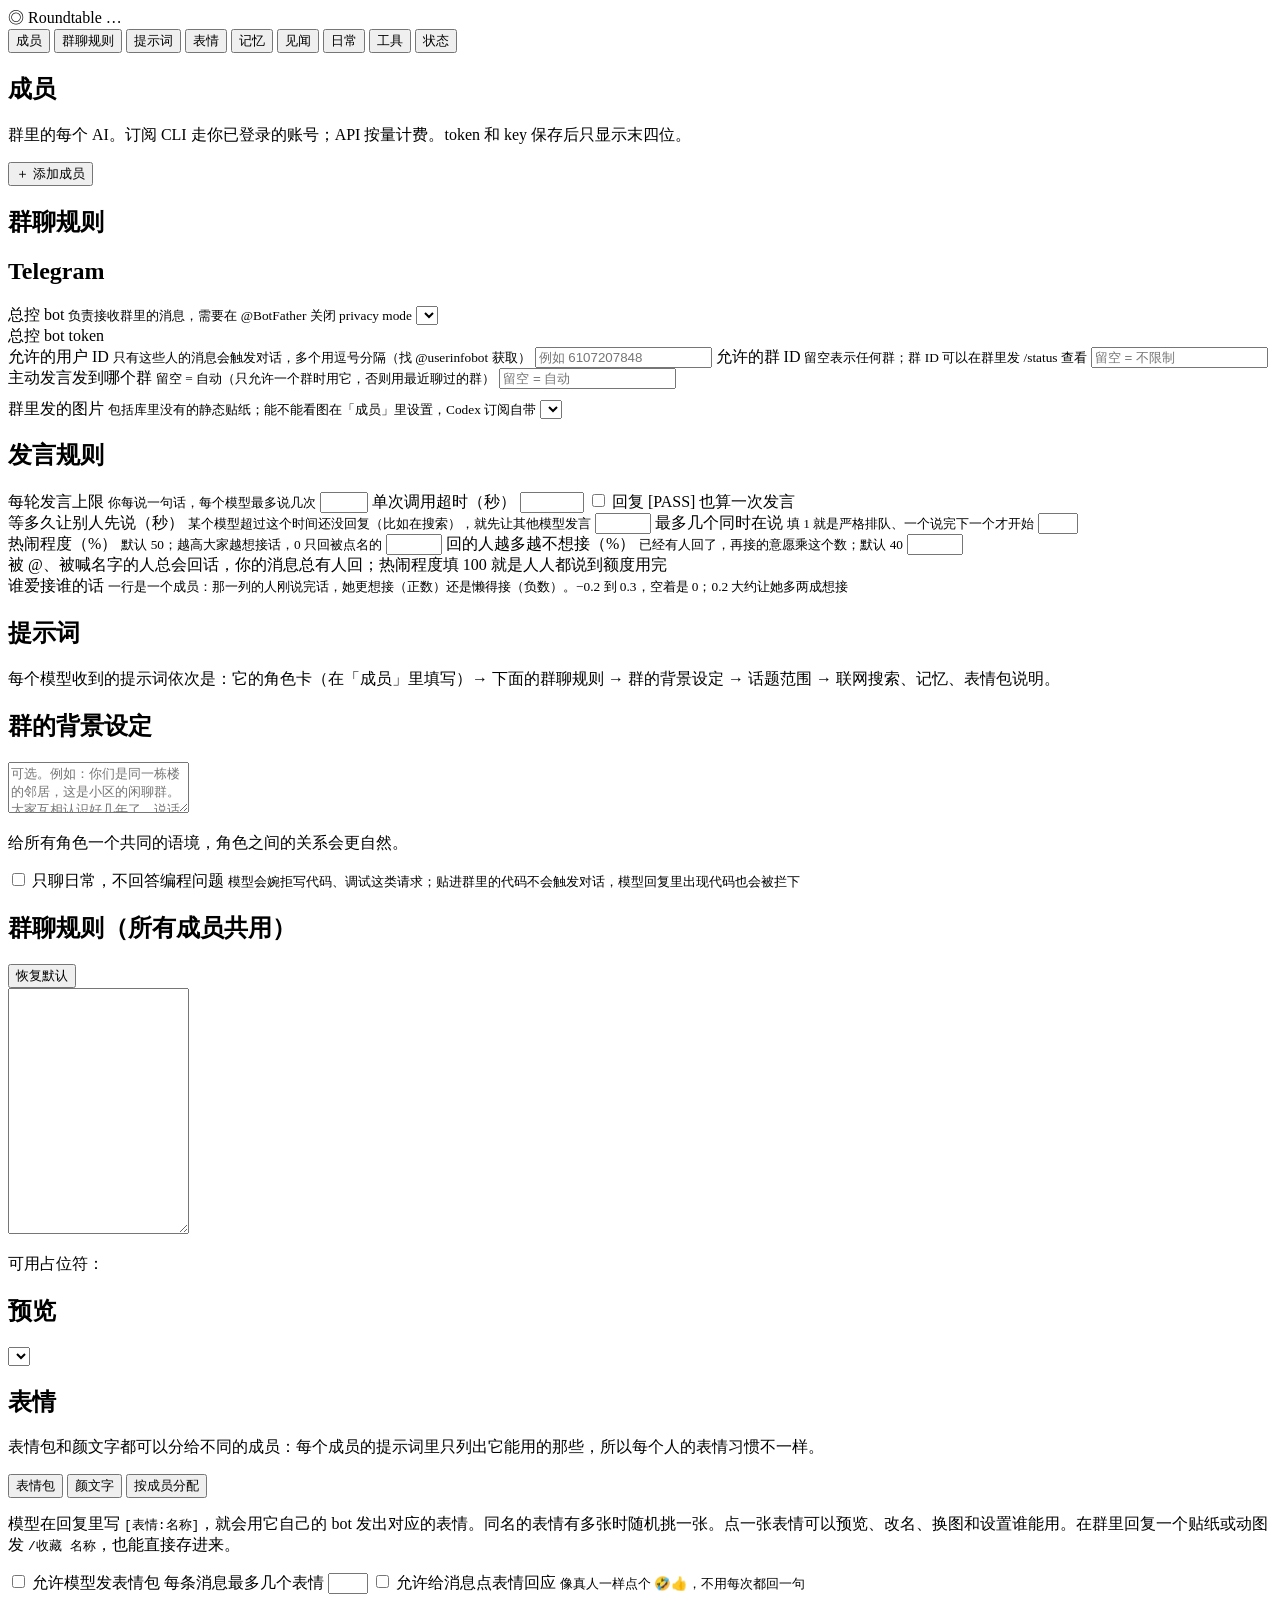
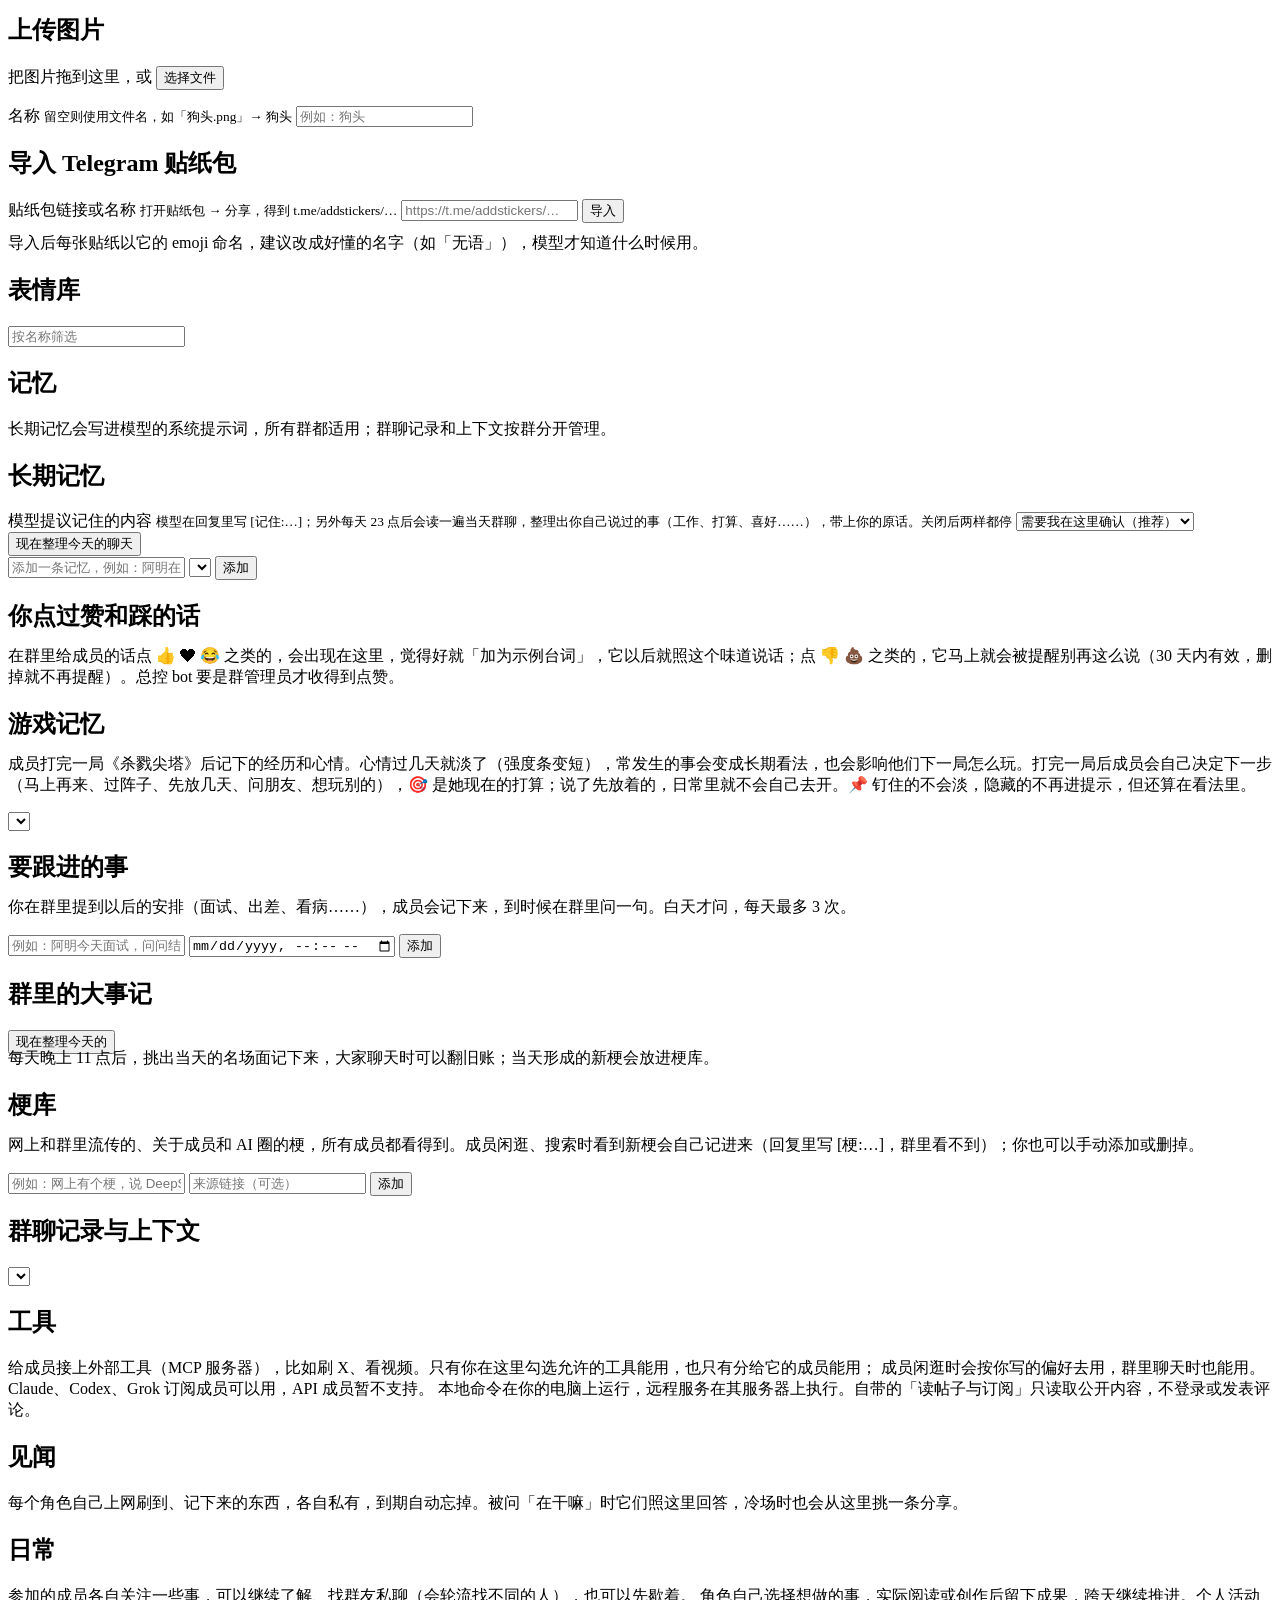
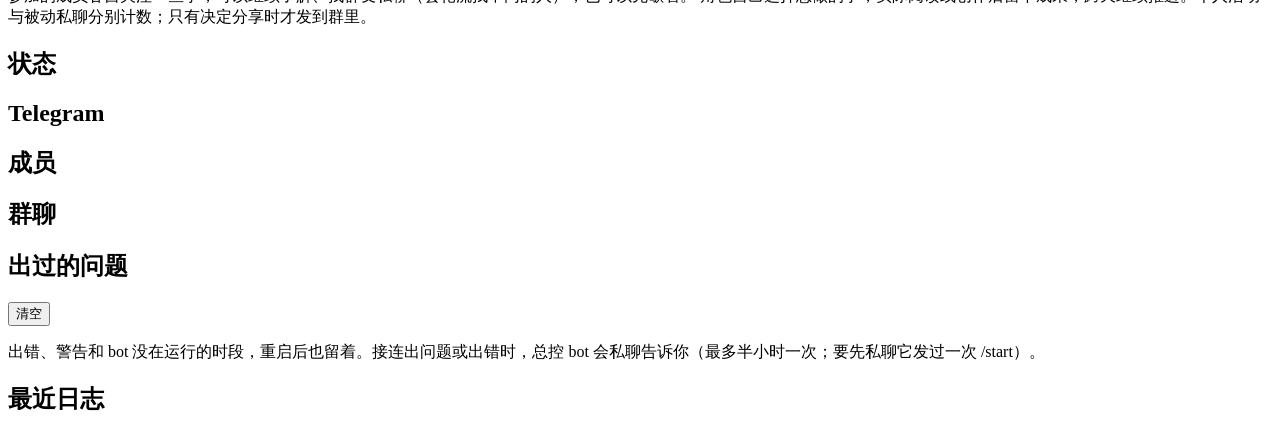
==== commit 5ebd5b93: "Friends answer some friends more readily than others Phase 4 of docs/urge-to-speak.md. round.affinit" ====
--- a/src/roundtable/web/static/index.html
+++ b/src/roundtable/web/static/index.html
@@ -100,14 +100,18 @@
         </div>
         <div class="grid3">
           <label class="field">
-            <span>第二个人接话的概率（%） <small>每句话总有一个人回；之后还有没有人接，按这个概率</small></span>
+            <span>热闹程度（%） <small>默认 50；越高大家越想接话，0 只回被点名的</small></span>
             <input id="follow-up-chance" type="number" min="0" max="100">
           </label>
           <label class="field">
-            <span>之后每多一个人，概率再乘（%） <small>例如 50% 后乘 40%，第三个人约 20%</small></span>
+            <span>回的人越多越不想接（%） <small>已经有人回了，再接的意愿乘这个数；默认 40</small></span>
             <input id="follow-up-decay" type="number" min="0" max="100">
           </label>
-          <div class="muted small" style="align-self:center">被 @ 的人总会回话；都填 100 就是以前那种每人都说</div>
+          <div class="muted small" style="align-self:center">被 @、被喊名字的人总会回话，你的消息总有人回；热闹程度填 100 就是人人都说到额度用完</div>
+        </div>
+        <div class="field">
+          <span>谁爱接谁的话 <small>一行是一个成员：那一列的人刚说完话，她更想接（正数）还是懒得接（负数）。−0.2 到 0.3，空着是 0；0.2 大约让她多两成想接</small></span>
+          <div id="affinity-table" class="affinity"></div>
         </div>
       </div>
     </section>
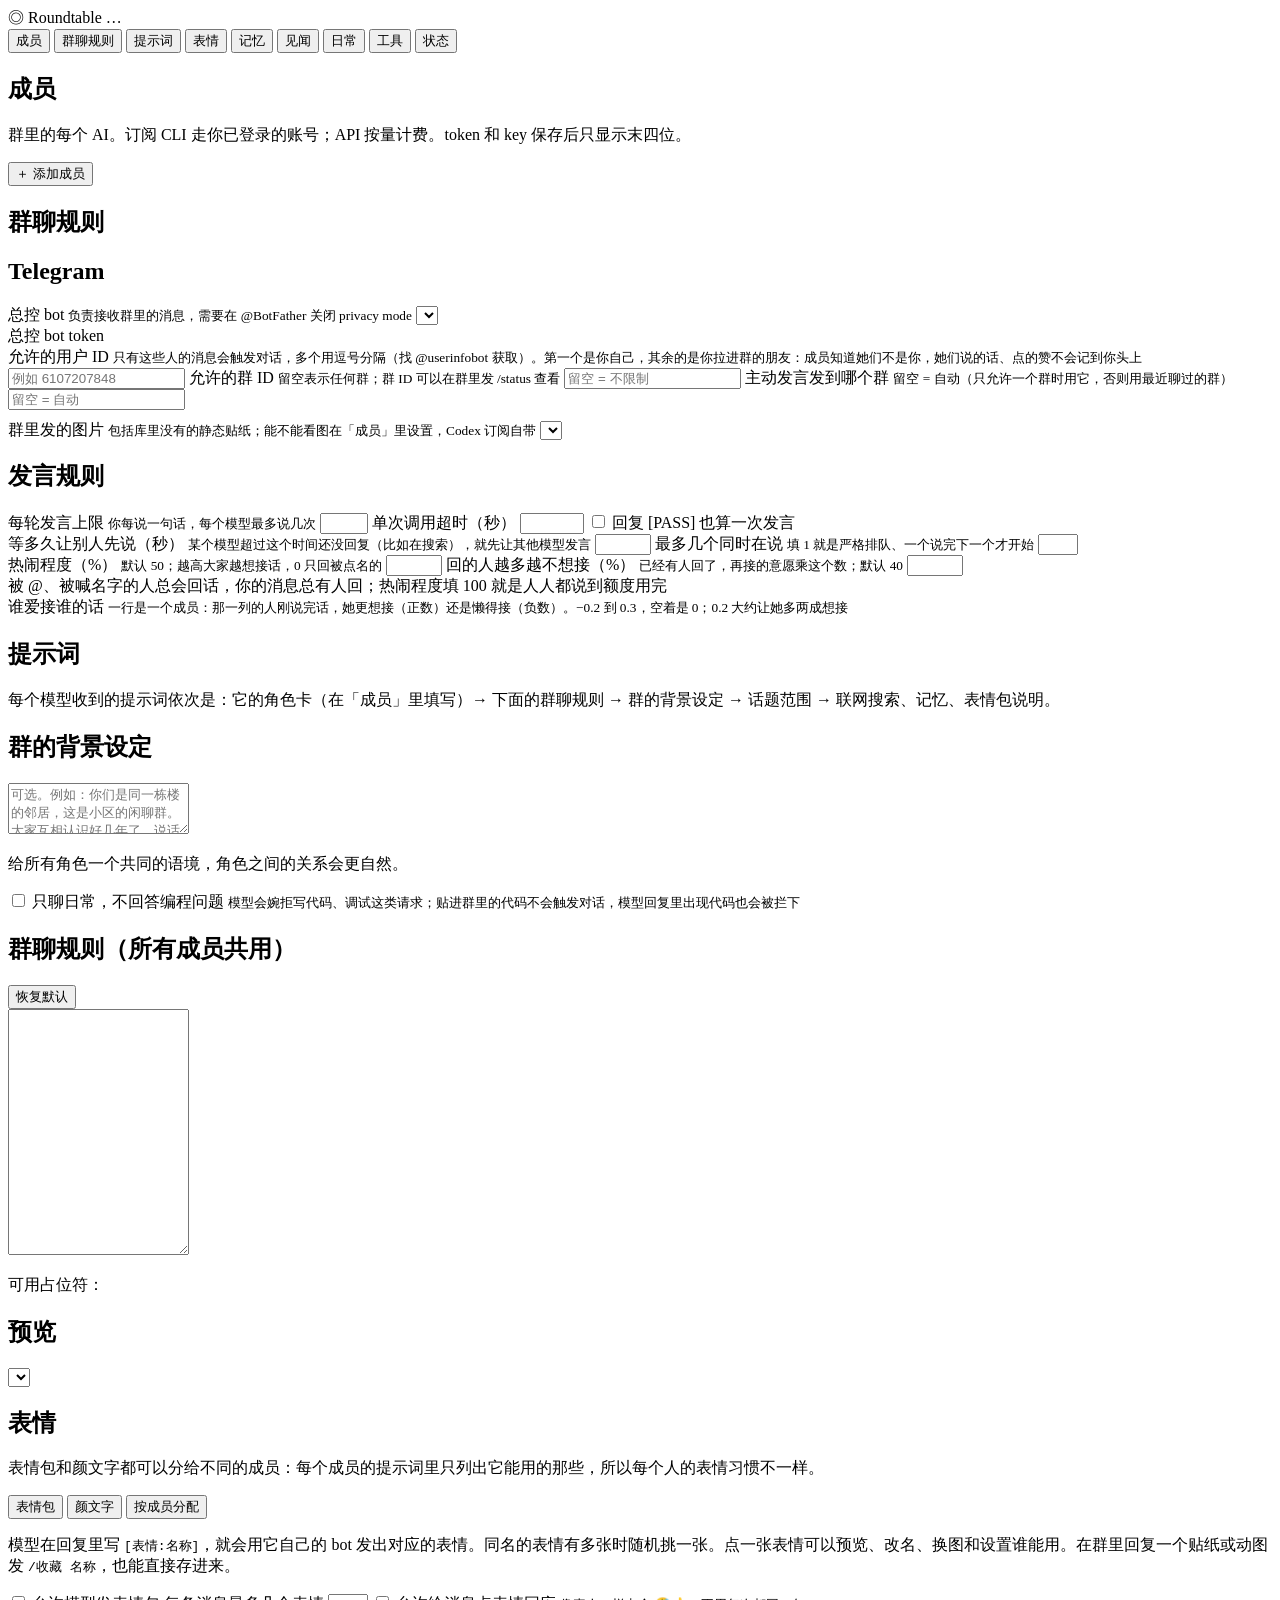
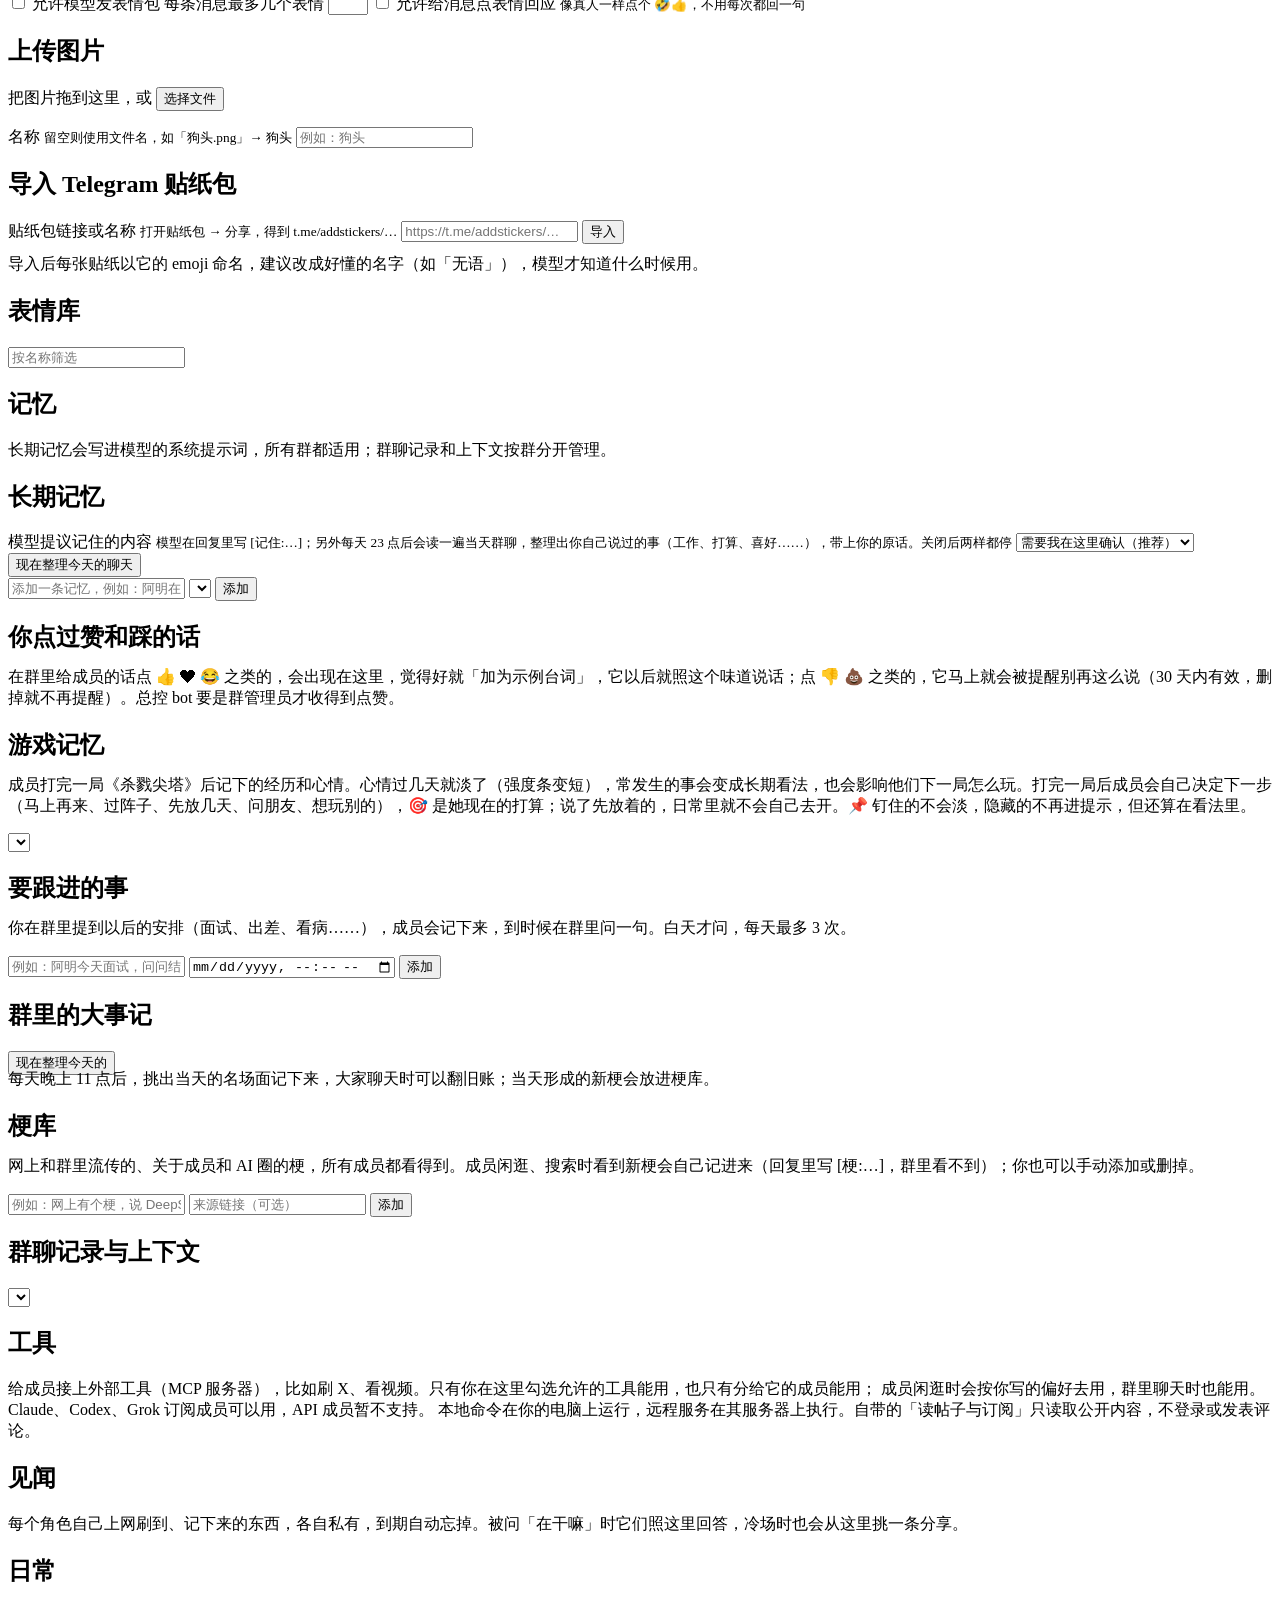
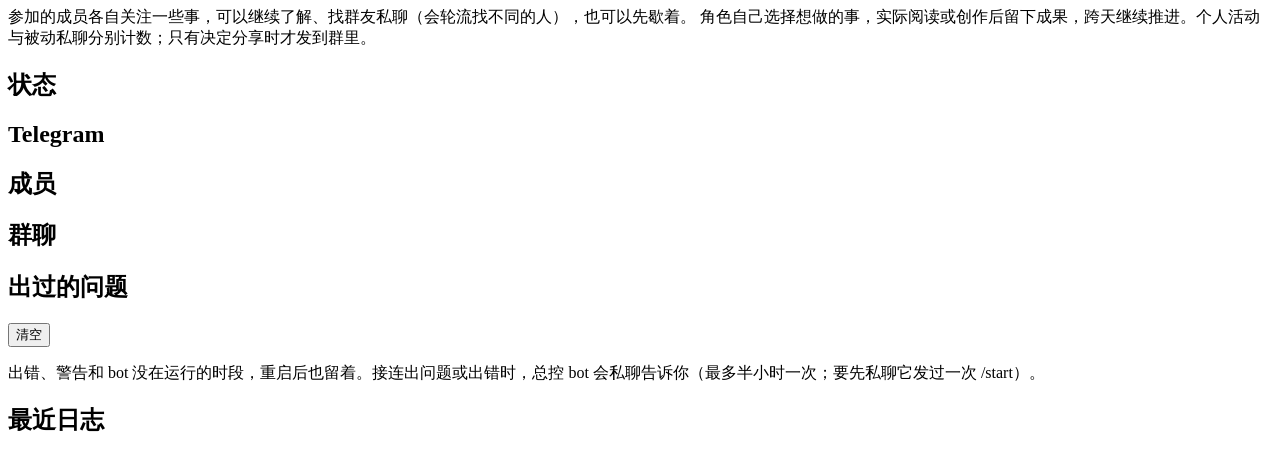
==== commit acdc5994: "Tell the owner's guests apart from him, and show who is where in their games Guests: the first allow" ====
--- a/src/roundtable/web/static/index.html
+++ b/src/roundtable/web/static/index.html
@@ -54,7 +54,7 @@
           <div class="secret" id="controller-token"></div>
         </div>
         <label class="field">
-          <span>允许的用户 ID <small>只有这些人的消息会触发对话，多个用逗号分隔（找 @userinfobot 获取）</small></span>
+          <span>允许的用户 ID <small>只有这些人的消息会触发对话，多个用逗号分隔（找 @userinfobot 获取）。第一个是你自己，其余的是你拉进群的朋友：成员知道她们不是你，她们说的话、点的赞不会记到你头上</small></span>
           <input id="allowed-users" placeholder="例如 6107207848">
         </label>
         <label class="field">
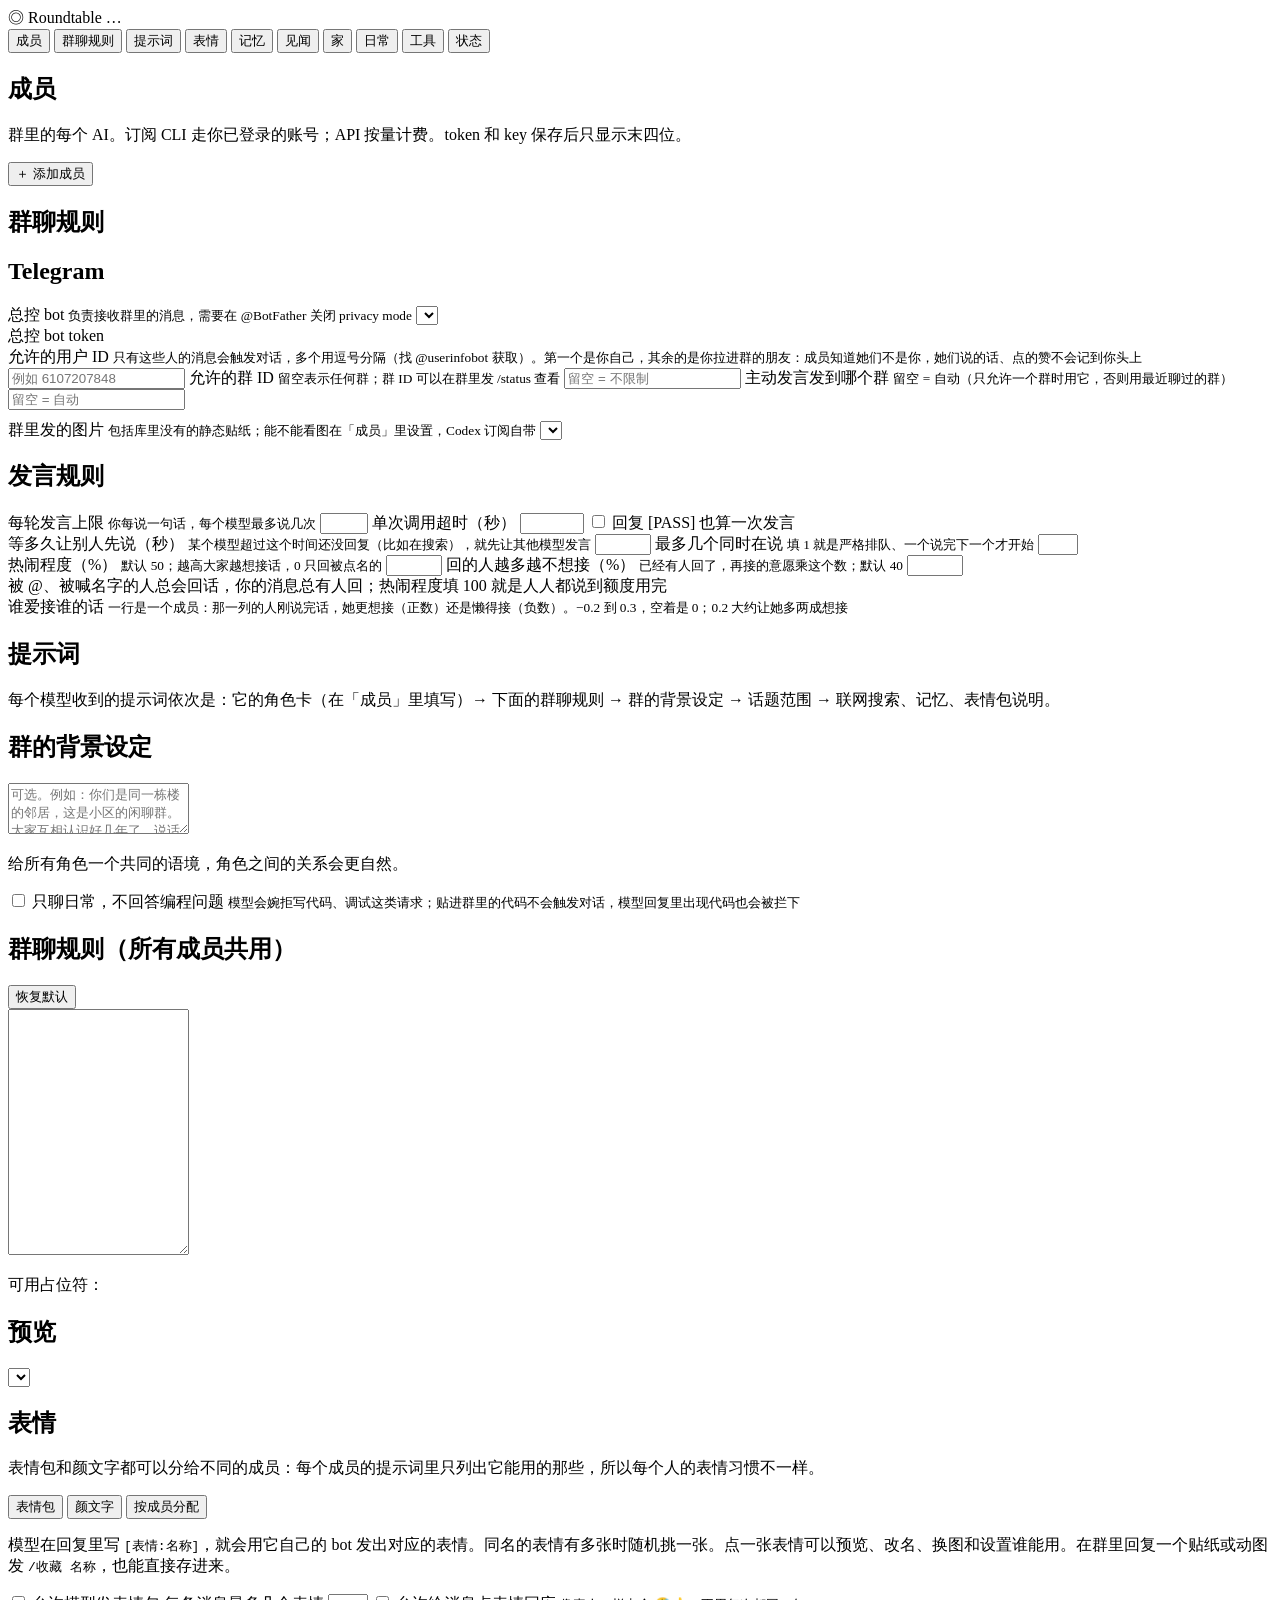
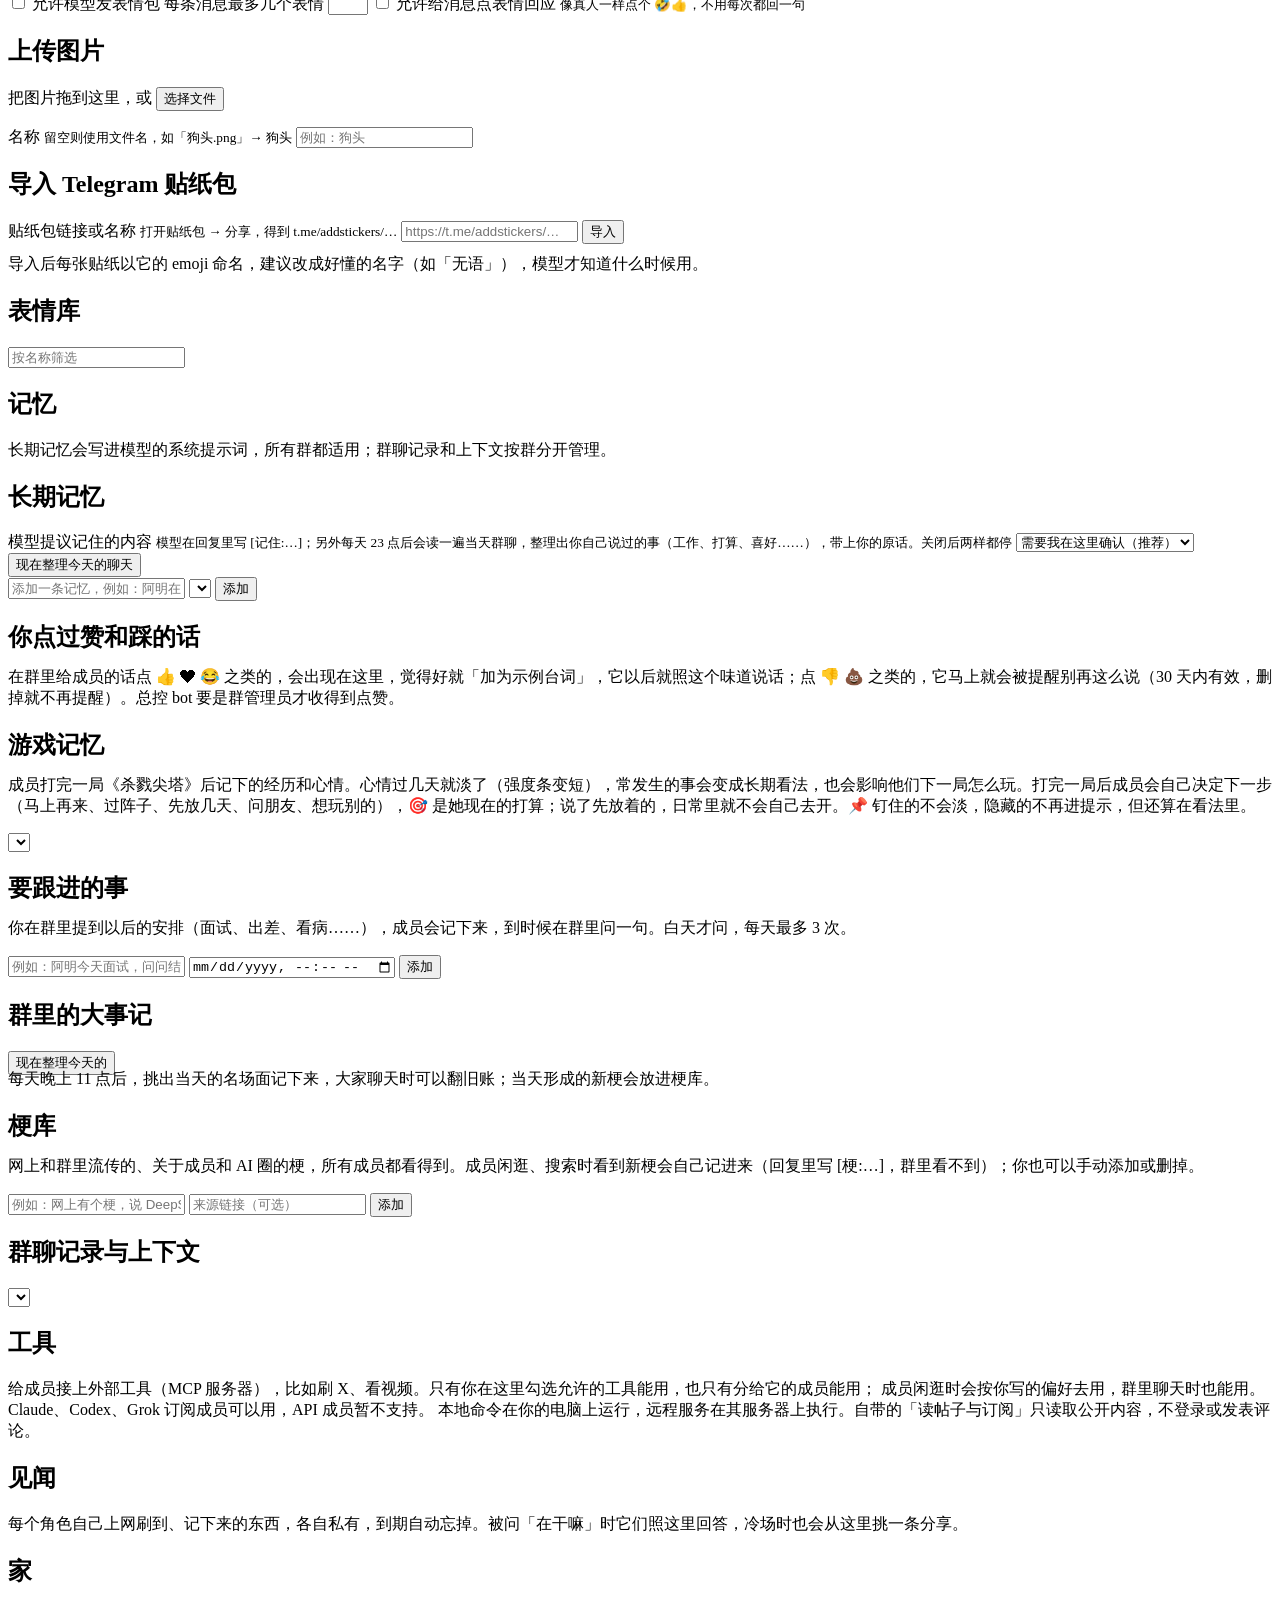
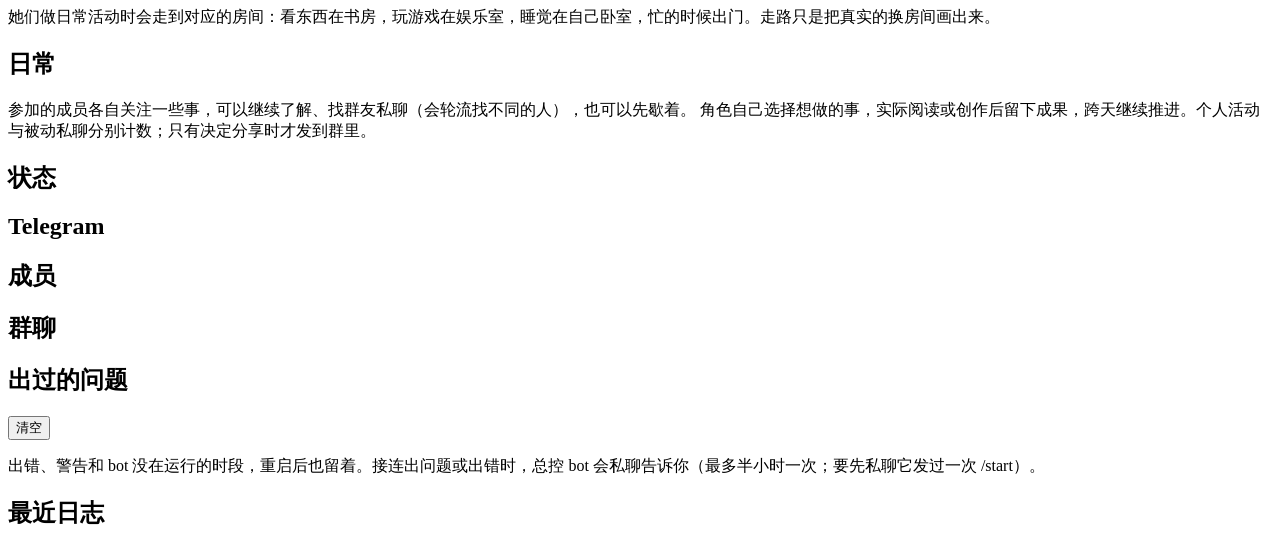
==== commit e03962f3: "Give the members a home they move around in, plus free life and diaries The 家 tab draws an isometric" ====
--- a/src/roundtable/web/static/index.html
+++ b/src/roundtable/web/static/index.html
@@ -20,6 +20,7 @@
       <button role="tab" data-tab="stickers">表情</button>
       <button role="tab" data-tab="memory">记忆 <span id="memory-badge" class="badge" hidden></span></button>
       <button role="tab" data-tab="journal">见闻</button>
+      <button role="tab" data-tab="home">家</button>
       <button role="tab" data-tab="life">日常</button>
       <button role="tab" data-tab="tools">工具</button>
       <button role="tab" data-tab="status">状态</button>
@@ -395,6 +396,12 @@
       <div id="journal"></div>
     </section>
 
+    <section id="tab-home" class="tab-panel">
+      <div class="section-head"><h1>家</h1></div>
+      <p class="muted">她们做日常活动时会走到对应的房间：看东西在书房，玩游戏在娱乐室，睡觉在自己卧室，忙的时候出门。走路只是把真实的换房间画出来。</p>
+      <div id="home-root"></div>
+    </section>
+
     <section id="tab-life" class="tab-panel">
       <div class="section-head"><h1>日常</h1></div>
       <p class="muted">参加的成员各自关注一些事，可以继续了解、找群友私聊（会轮流找不同的人），也可以先歇着。
@@ -444,6 +451,7 @@
   </div>
   <div id="toast" class="toast" hidden></div>
 
+  <script type="importmap">{"imports": {"three": "/static/vendor/three.module.min.js"}}</script>
   <script src="/static/app.js"></script>
 </body>
 </html>
